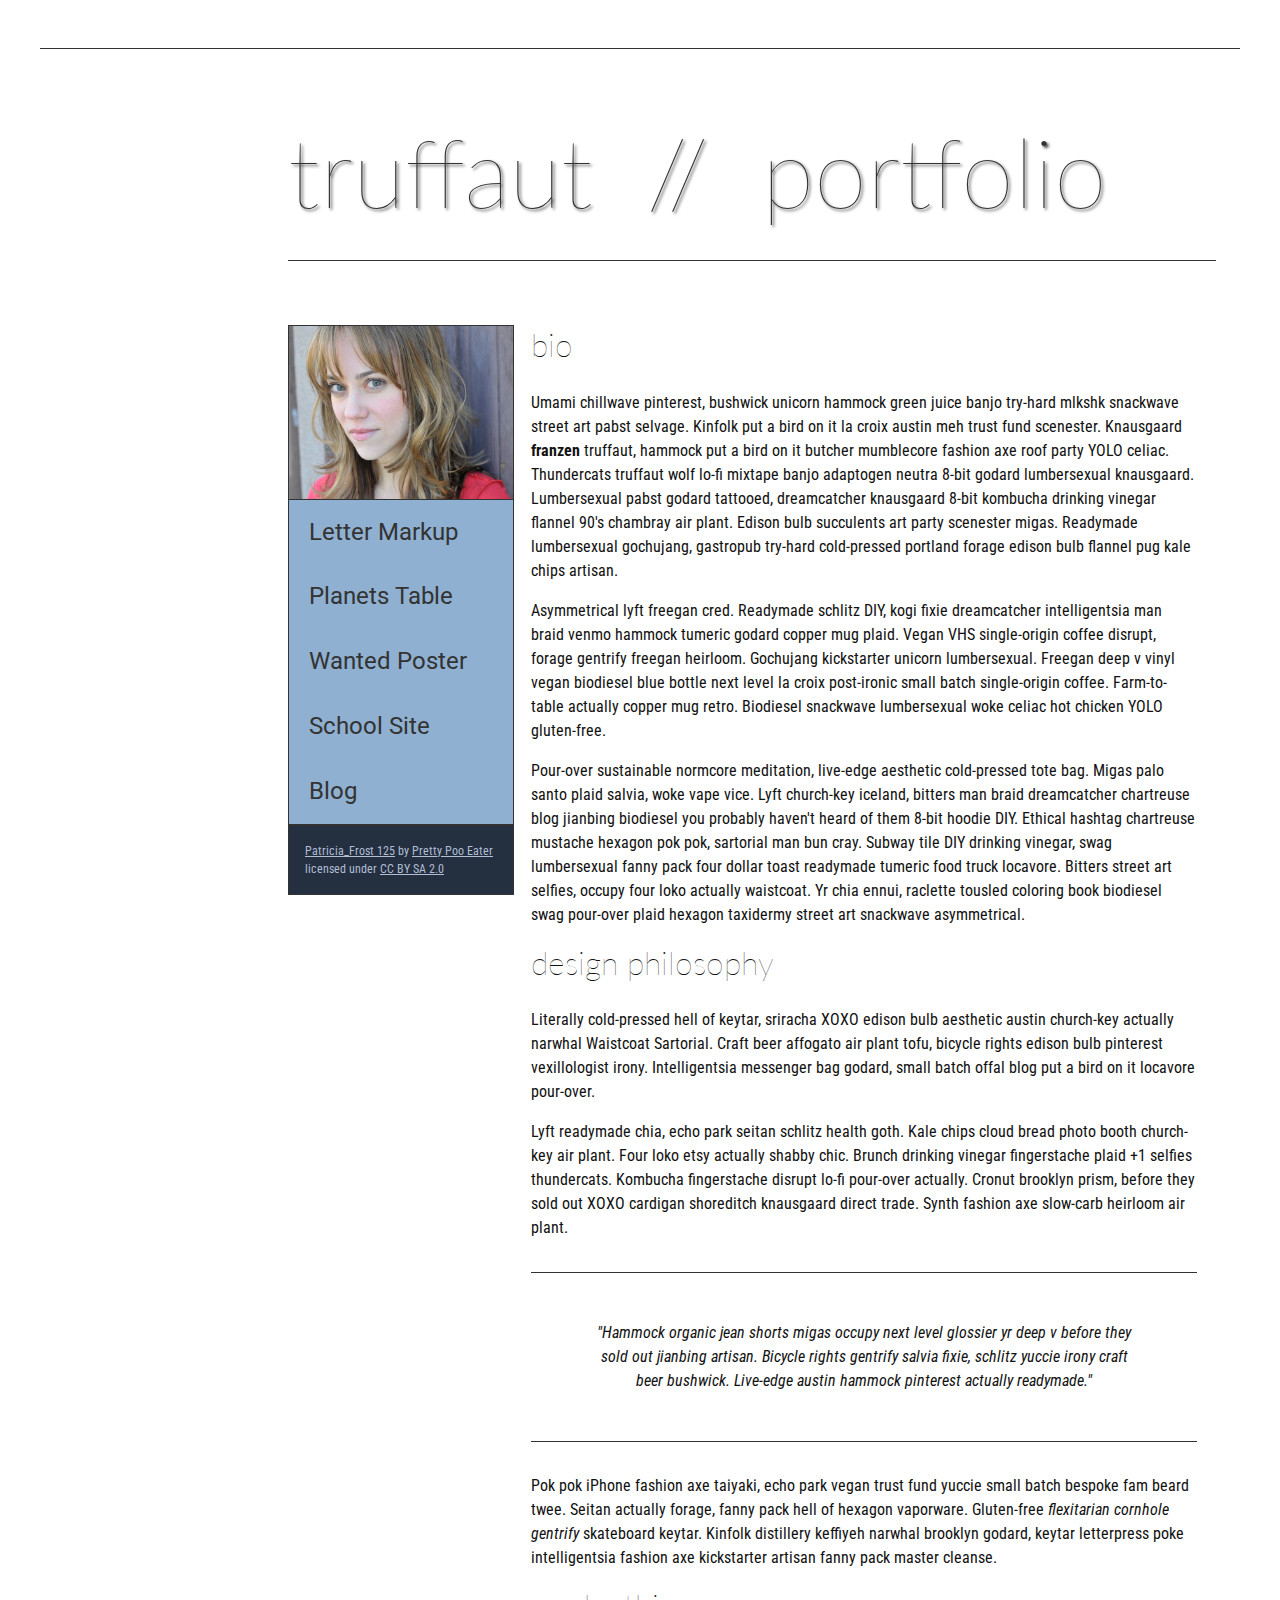
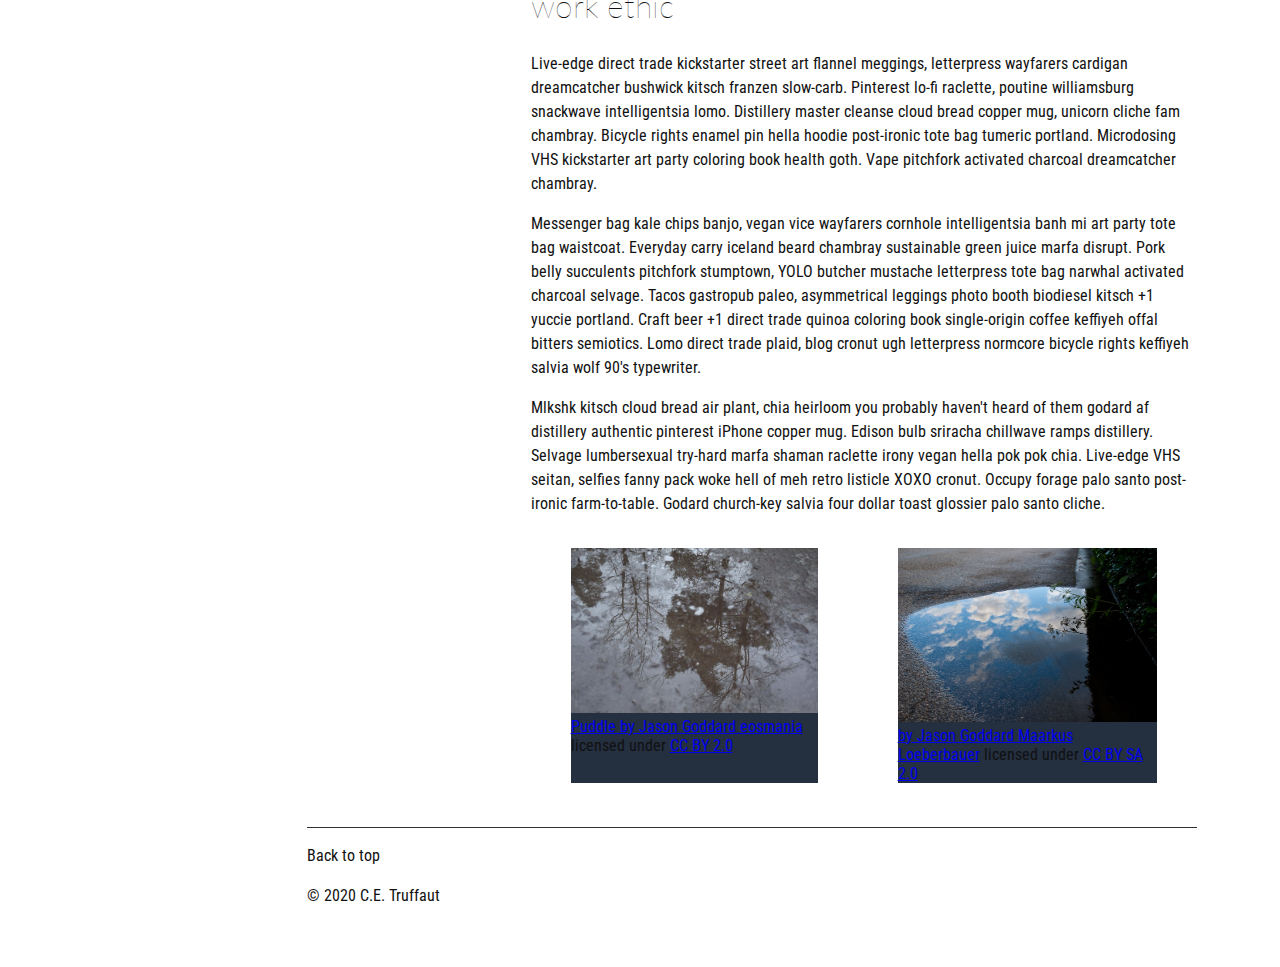
==== index.html @ 85fd7cbe "Update index.html" ====
<!DOCTYPE html>
<html lang="en">
    <head>
        <meta charset="utf-8">
        <meta name="viewport" content="width=device-width, initial-scale=1.0">
        <meta name="author" content="Jason Goddard">
        <title>CE Truffaut | Web Developer</title>
        <link href="css/style.css" rel="stylesheet" type="text/css">
        <header id="top"></header>
    </head>
    
<!-- Add an id attribute with a value of "top" to the opening body tag. -->
    
    <body>
        <main> 
<!-- PAGE HEADER -->        
        <!-- Wrap the top level heading in a header element -->
        <header>    
            <h1>truffaut&nbsp;&nbsp;//&nbsp;&nbsp;portfolio</h1>
        </header>

<!-- NAVIGATION BAR -->        
        <!-- Wrap the unordered list of links in a nav element -->
        <nav>
            <img src="images/patricia-frost-125-edited-medium.jpg">
        <!-- Add the image "patricia-frost-125-edited-medium.jpg" right before the opening <ul> tag of the nav. Don't forget to include an alt attribute to provide a description of the image.-->
                <ul>
                    <li><a href="letter-markup">Letter Markup</a></li>
                    <li><a href="planets-table">Planets Table</a></li>
                    <li><a href="wanted-poster">Wanted Poster</a></li>
                    <li><a href="school-site">School Site</a></li>
                    <li><a href="blog">Blog</a></li>
                </ul>
                
        <!-- Before the closing </nav> tag, use a single paragraph element to wrap the image attribution (links and text) below. -->
                <p>
                    <a href="https://www.flickr.com/photos/littlelovemonster/2381213105/">Patricia_Frost 125</a>  by 
                    <a href="https://www.flickr.com/photos/littlelovemonster/">Pretty Poo Eater</a> licensed under 
                    <a href="https://creativecommons.org/licenses/by-sa/2.0/legalcode">CC BY SA 2.0</a>
                </p>
        </nav>
<!-- MAIN CONTENT AREA -->        
            <main>
        <!-- Wrap the remaining content - EXCEPT the last two paragraphs - in a main element. -->
        
        <!-- SECTION -->
                <section>
            <!-- Add a section element and code its closing tag right before the closing </main> tag. -->  
        
            <!-- ARTICLE 1 -->
                    <article>
                <!-- Create an article. This article should contain a second-level heading and three paragraphs. -->
        
                    <h2>bio</h2>
                    <p>Umami chillwave pinterest, bushwick unicorn hammock green juice banjo try-hard mlkshk snackwave street art pabst selvage. Kinfolk put a bird on it la croix austin meh trust fund scenester. Knausgaard <strong>franzen</strong> truffaut, hammock put a bird on it butcher mumblecore fashion axe roof party YOLO celiac. Thundercats truffaut wolf lo-fi mixtape banjo adaptogen neutra 8-bit godard lumbersexual knausgaard. Lumbersexual pabst godard tattooed, dreamcatcher knausgaard 8-bit kombucha drinking vinegar flannel 90's chambray air plant. Edison bulb succulents art party scenester migas. Readymade lumbersexual gochujang, gastropub try-hard cold-pressed portland forage edison bulb flannel pug kale chips artisan.</p>
        
                    <p>Asymmetrical lyft freegan cred. Readymade schlitz DIY, kogi fixie dreamcatcher intelligentsia man braid venmo hammock tumeric godard copper mug plaid. Vegan VHS single-origin coffee disrupt, forage gentrify freegan heirloom. Gochujang kickstarter unicorn lumbersexual. Freegan deep v vinyl vegan biodiesel blue bottle next level la croix post-ironic small batch single-origin coffee. Farm-to-table actually copper mug retro. Biodiesel snackwave lumbersexual woke celiac hot chicken YOLO gluten-free.</p>
        
                    <p>Pour-over sustainable normcore meditation, live-edge aesthetic cold-pressed tote bag. Migas palo santo plaid salvia, woke vape vice. Lyft church-key iceland, bitters man braid dreamcatcher chartreuse blog jianbing biodiesel you probably haven't heard of them 8-bit hoodie DIY. Ethical hashtag chartreuse mustache hexagon pok pok, sartorial man bun cray. Subway tile DIY drinking vinegar, swag lumbersexual fanny pack four dollar toast readymade tumeric food truck locavore. Bitters street art selfies, occupy four loko actually waistcoat. Yr chia ennui, raclette tousled coloring book biodiesel swag pour-over plaid hexagon taxidermy street art snackwave asymmetrical.</p>
                    </article>
            <!-- ARTICLE 2 -->
                    <article>
                <!-- Create an article. This article should contain a second-level heading, three paragraphs, and a blockquote with a paragraph nested in it. -->
        
                    <h2>design philosophy</h2>
                    <p>Literally cold-pressed hell of keytar, sriracha XOXO edison bulb aesthetic austin church-key actually narwhal Waistcoat Sartorial. Craft beer affogato air plant tofu, bicycle rights edison bulb pinterest vexillologist irony. Intelligentsia messenger bag godard, small batch offal blog put a bird on it locavore pour-over.</p>
                    <p>Lyft readymade chia, echo park seitan schlitz health goth. Kale chips cloud bread photo booth church-key air plant. Four loko etsy actually shabby chic. Brunch drinking vinegar fingerstache plaid +1 selfies thundercats. Kombucha fingerstache disrupt lo-fi pour-over actually. Cronut brooklyn prism, before they sold out XOXO cardigan shoreditch knausgaard direct trade. Synth fashion axe slow-carb heirloom air plant.</p>
                        <blockquote>
                    <p>"Hammock organic jean shorts migas occupy next level glossier yr deep v before they sold out jianbing artisan. Bicycle rights gentrify salvia fixie, schlitz yuccie irony craft beer bushwick. Live-edge austin hammock pinterest actually readymade."</p>
                        </blockquote>
                    <p>Pok pok iPhone fashion axe taiyaki, echo park vegan trust fund yuccie small batch bespoke fam beard twee. Seitan actually forage, fanny pack hell of hexagon vaporware. Gluten-free <em>flexitarian cornhole gentrify</em> skateboard keytar. Kinfolk distillery keffiyeh narwhal brooklyn godard, keytar letterpress poke intelligentsia fashion axe kickstarter artisan fanny pack master cleanse.</p>
                    </article>
            <!-- ARTICLE 3 -->
                    <article>
                <!-- Create an article. This article should contain a second-level heading and three paragraphs. -->   
        
                    <h2>work ethic</h2>
                    <p>Live-edge direct trade kickstarter street art flannel meggings, letterpress wayfarers cardigan dreamcatcher bushwick kitsch franzen slow-carb. Pinterest lo-fi raclette, poutine williamsburg snackwave intelligentsia lomo. Distillery master cleanse cloud bread copper mug, unicorn cliche fam chambray. Bicycle rights enamel pin hella hoodie post-ironic tote bag tumeric portland. Microdosing VHS kickstarter art party coloring book health goth. Vape pitchfork activated charcoal dreamcatcher chambray.</p>
        
                    <p>Messenger bag kale chips banjo, vegan vice wayfarers cornhole intelligentsia banh mi art party tote bag waistcoat. Everyday carry iceland beard chambray sustainable green juice marfa disrupt. Pork belly succulents pitchfork stumptown, YOLO butcher mustache letterpress tote bag narwhal activated charcoal selvage. Tacos gastropub paleo, asymmetrical leggings photo booth biodiesel kitsch +1 yuccie portland. Craft beer +1 direct trade quinoa coloring book single-origin coffee keffiyeh offal bitters semiotics. Lomo direct trade plaid, blog cronut ugh letterpress normcore bicycle rights keffiyeh salvia wolf 90's typewriter.</p>
        
                    <p>Mlkshk kitsch cloud bread air plant, chia heirloom you probably haven't heard of them godard af distillery authentic pinterest iPhone copper mug. Edison bulb sriracha chillwave ramps distillery. Selvage lumbersexual try-hard marfa shaman raclette irony vegan hella pok pok chia. Live-edge VHS seitan, selfies fanny pack woke hell of meh retro listicle XOXO cronut. Occupy forage palo santo post-ironic farm-to-table. Godard church-key salvia four dollar toast glossier palo santo cliche.</p>
                    </article>
                </section>
        <!-- ASIDE -->
                <aside>
            <!-- Create an image bar using an aside element. The aside element should contain two figures.-->
            
                <!-- FIGURE 1 -->
                    <figure>
                        
                    <!-- Create a figure and apply a class attribute to the opening tag with the value of "fig-1". This figure should contain an image and a figcaption. The figcaption should contain the image attribution (links and text below) imediately after the image. -->      

                        <!-- Add the image "puddle-1-medium.jpg" to the figure. Don't forget to also include an alt attribute to provide a description of the image. -->
                        
                        <!-- Use a single figcaption element to wrap the image attribution (text and links below). -->
                        <a href="https://www.flickr.com/photos/eosmaiajohanna/16418452630/">
                       <img src= "images/puddle-1-medium.jpg" alt="Puddle 1"><figcapture>Puddle by Jason Goddard</figcapture>
                    </a>
                        <a href="https://www.flickr.com/photos/eosmaiajohanna/">eosmania</a> licensed under 
                        <a href="https://creativecommons.org/licenses/by/2.0/legalcode">CC BY 2.0</a>
                    </figure>  
                <!-- FIGURE 2 -->
                    <figure>
                    <!-- Create a figure and apply a class attribute to the opening tag with the value of "fig-2". -->
                        
                        <!-- Add the image "puddle-2-medium.jpg" to the figure. Don't forget to also include an alt attribute to provide a description of the image. -->
                        
                        <!-- Use a single figcaption element to wrap the image attribution (text and links below). --> 
                       <a href="https://www.flickr.com/photos/markusloeberbauer/4699136830/">     
                       <img src= "images/puddle-2-medium.jpg" alt="puddle 2" ><figcapture> by Jason Goddard </figcapture>
                       </a>
                        <a href="https://www.flickr.com/photos/markusloeberbauer/">Maarkus Loeberbauer</a> licensed under 
                        <a href="https://creativecommons.org/licenses/by-sa/2.0/legalcode">CC BY SA 2.0</a>
                    </figure>
        </aside>
    </main>
<!-- FOOTER -->                        
     <footer>   
        <!-- After the closing </main> tag, wrap the two remaining paragraphs in a footer element. -->    
 
            <!-- To the opening tag of the first paragraph in the footer, add a class attribute with the value of "return" -->
        
            <!-- Create a link using the text "Back to top" that returns the user to the top of the page when clicked. -->
        
            <!-- To the opening tag of the second paragraph in the footer, add a class attribute with the value of "copyright". -->   
        
            <!-- Using the text "C.E. Truffaut" create an email hyperlink for the email address "ce.truffaut@cwu.edu". --> 
        
            <p>Back to top</p>
            <p>&copy; 2020 C.E. Truffaut</p>
     </footer>  
    </body>
</html>
---- css/style.css ----
/* || General Setup */

@import url('https://fonts.googleapis.com/css?family=Lato:400,400i,900,900i|Roboto+Condensed:400,400i,700|Roboto:400,400i,900|Shadows+Into+Light');

html {
    margin: 0;
    padding: 0;
    font-size: 16px;
    background-color: #FFFFFF;
}

body {
    max-width:1200px;
    margin:0 auto;
    padding:1rem 2rem;    
    color:#111;
    font-family: 'Roboto Condensed', sans-serif;
       
} 

header {
    border-bottom: .0625rem solid #333;
    margin-bottom:4rem;
    padding-bottom:2rem;
  
}
 
h1 {
    font-size: 6rem;
    font-weight:100;
    color: #333;
    font-family: Lato, sans-serif;
    text-shadow:2px 2px 3px #333;      
    margin:0;
}

h1 span {
    color:#8C2B3F;
}

h2 {
    
    font-size:2rem;
    margin-top:0;
    font-weight:100;
    font-family:'Lato', sans-serif;
    
}

p, li {
  font-size: 1rem;
  line-height: 1.5;
}

blockquote {
    
    border-top:.0625rem solid #333;
    border-bottom:.0625rem solid #333;
    margin:2rem 0;
    padding:2rem 4rem;
    text-align:center;
    font-style:italic;
}

nav {
      float:left;
      display: flex;
      flex-wrap:wrap;
      flex-direction: column;
      width:14rem;
      border:.0625rem solid #333;
      background-color:#8FB0D0;
      position:fixed;
}

nav img {
    width:100%;
    border-bottom:.0625rem solid #333;
}

nav p {
    margin:0;
    padding:1rem;
    font-size:.75rem;
    background-color:#242F40;
    color:#B1BED3;
    border-top:.0625rem solid #333;
}

nav p a {
    
    color:#B1BED3;
}

nav p a:hover,
figcaption a:hover {
    color:#495F83;
    text-decoration:none;
}

nav ul {
    border-bottom:.0625rem solid #333;
    list-style-type:none;
    margin:0;
    padding:0;
}

nav ul a {
    display: block;
    font-size: 1.5rem;
    line-height: 1.7;
    padding:.75rem 1.25rem;
    text-decoration: none;
    color: #333;
    font-family:'Roboto', sans-serif;
}

nav :nth-child(2) {
    margin-top:0;
}

nav a:hover {
  color:#FFF;
    background-color:#333;
}

nav a:active {
    color:#FFF;
    font-style: italic;
    background-color:#333;
}

/* || main layout */

main {
    padding-left:2%;
    padding-right:2%;
    margin-left:14rem;
}

section {
    margin-bottom:.5%;
}

aside {
    display:flex;
}

figure {
    
    background-color:#242F40;
}

/* || Media */

.fig-1 {
    
    width:49%;
    margin-left:0;
    margin-right:1%;
}

.fig-2 {
    
    width:49%;
    margin-right:0;
    margin-left:1%;
}

figure img {
  width: 100%;
  margin:0;   
}

figcaption {
    font-size:.75rem;
    padding:.5rem;
    margin:0;
    background-color:#242F40;
    color:#B1BED3;
}

figcaption a {
    
    font-size:.75rem;
    color:#B1BED3;
}

figure video,
figure iframe {
    border:none;
    background-color:#000;
}

/* || Written Content */

article {
  margin:0;
}

article>p {
  margin-top:0;
}

article>p>a {
    
    color:darkblue;
}

/* || Footer Layout */

footer {
    clear:both;
    overflow:auto;
    margin:3% 2%;
    border-top: 1px solid #333;
}

.copyright {
    font-size:.75rem;
    text-align:right;
}

footer a {
    font-size:.75rem;
    color:darkblue;
}

article p a:hover,
footer a:hover {
  text-decoration:none;
  color:#495F83;
}

.return {
    font-size:.75rem;
    float:left;
}
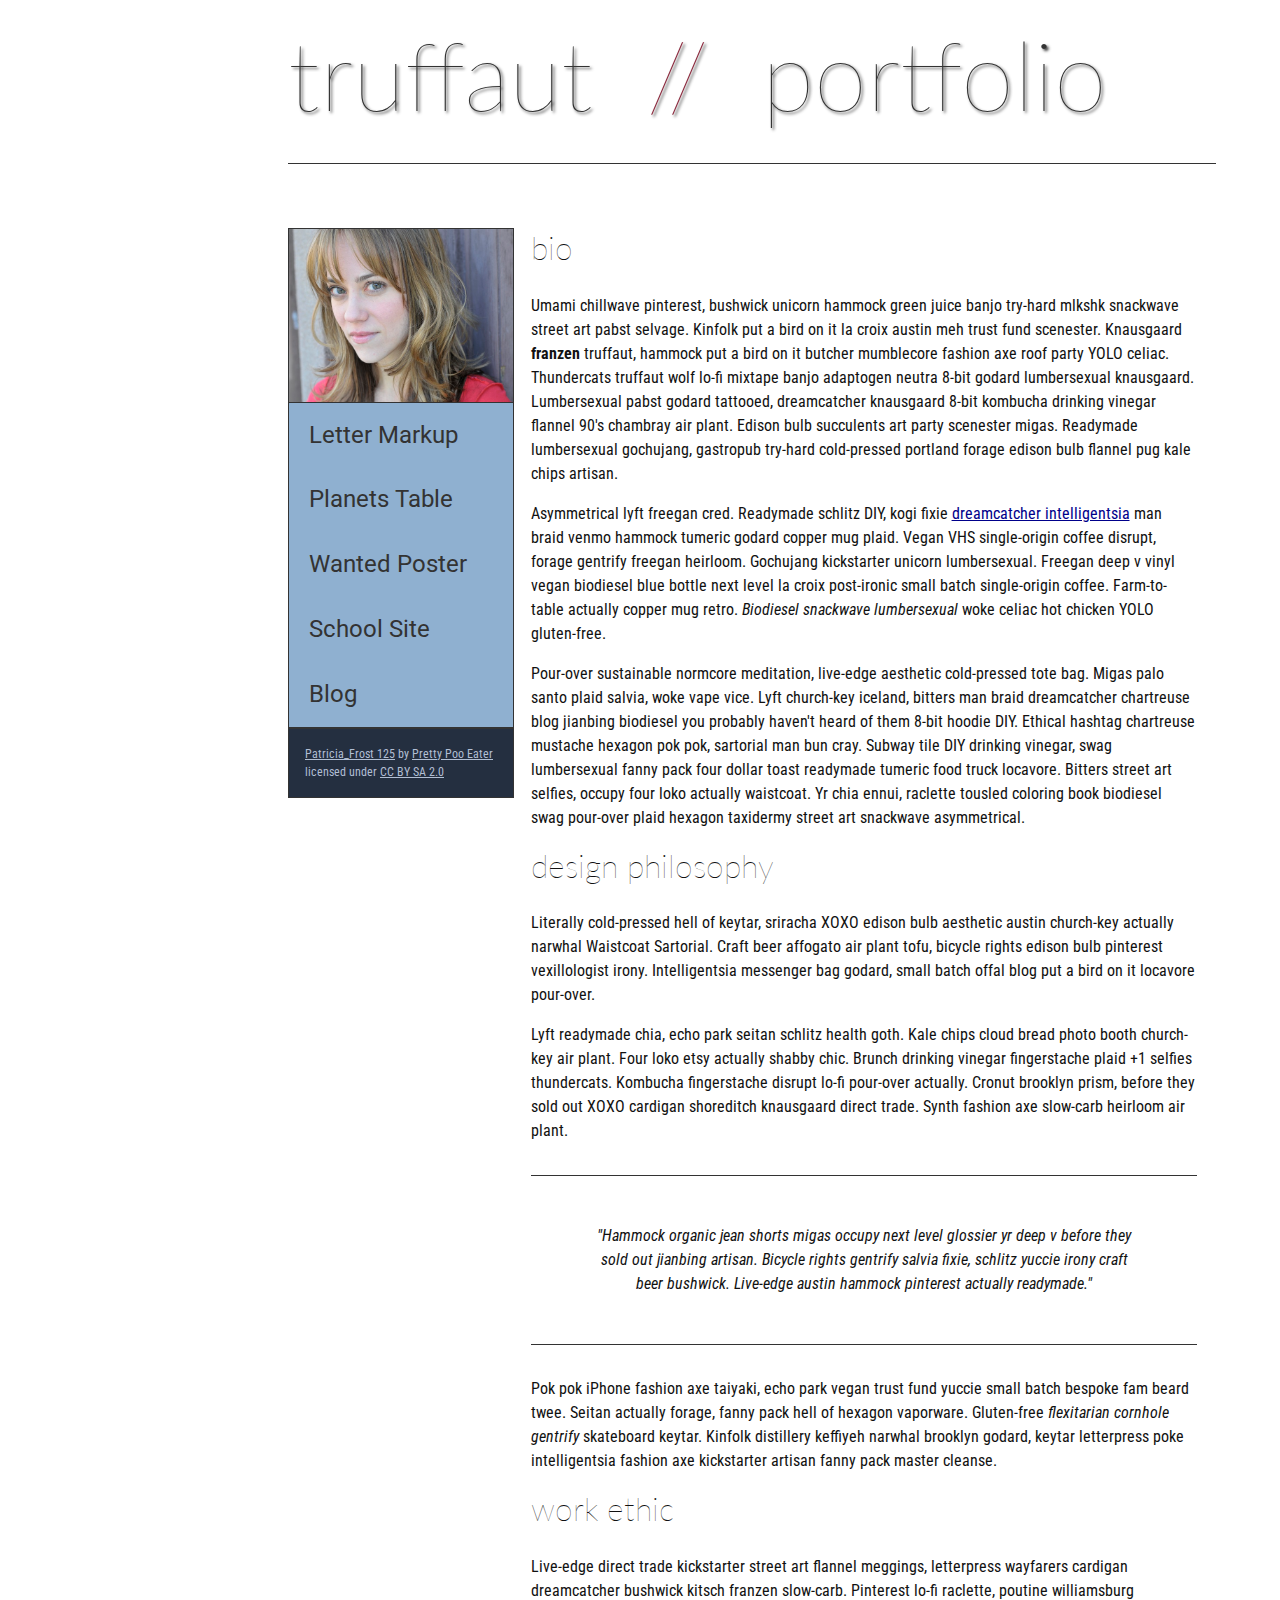
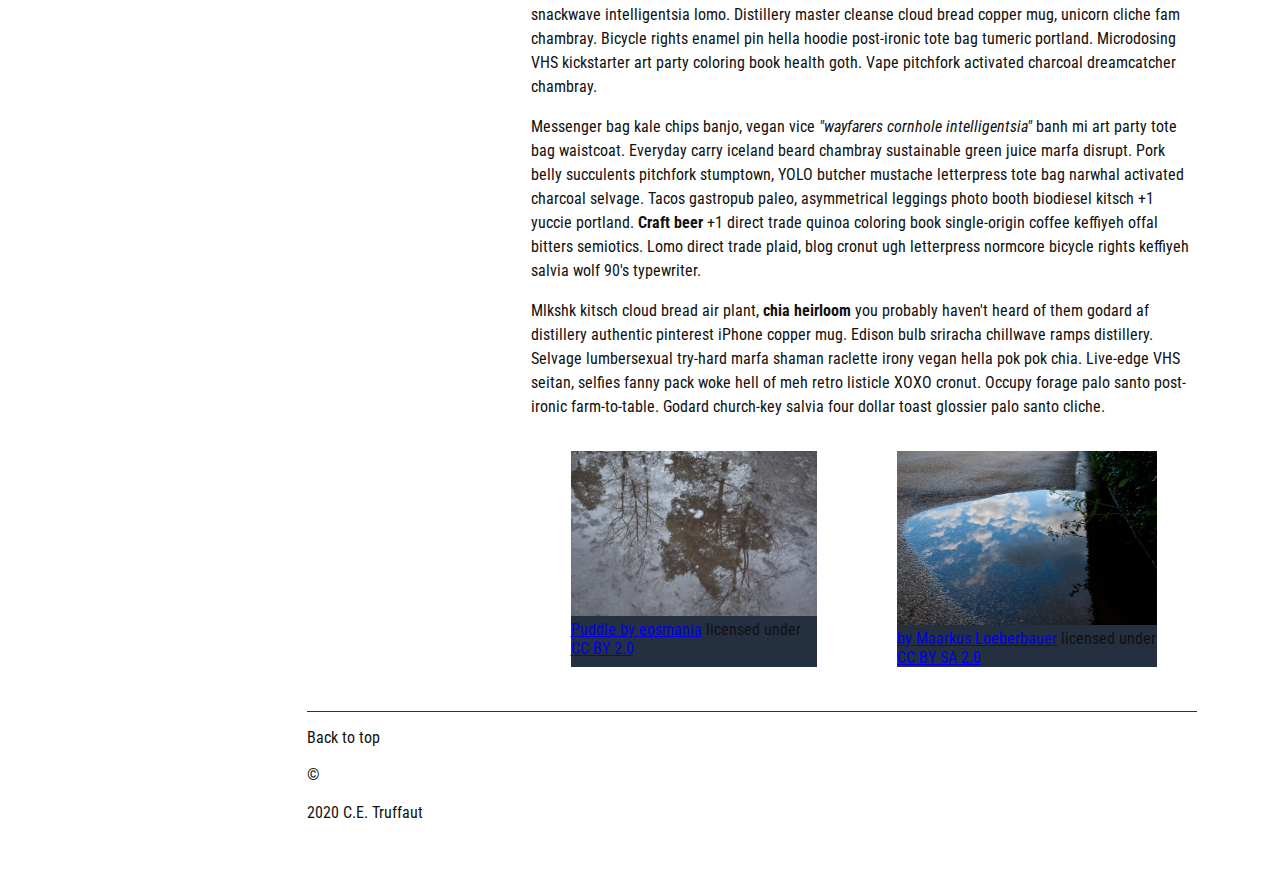
==== commit bbac5fed: "Update index.html" ====
--- a/index.html
+++ b/index.html
@@ -6,17 +6,16 @@
         <meta name="author" content="Jason Goddard">
         <title>CE Truffaut | Web Developer</title>
         <link href="css/style.css" rel="stylesheet" type="text/css">
-        <header id="top"></header>
     </head>
     
 <!-- Add an id attribute with a value of "top" to the opening body tag. -->
     
-    <body>
+    <body id="top">
         <main> 
 <!-- PAGE HEADER -->        
         <!-- Wrap the top level heading in a header element -->
         <header>    
-            <h1>truffaut&nbsp;&nbsp;//&nbsp;&nbsp;portfolio</h1>
+            <h1>truffaut&nbsp;&nbsp;<span>//</span>&nbsp;&nbsp;portfolio</h1>
         </header>
 
 <!-- NAVIGATION BAR -->        
@@ -54,7 +53,7 @@
                     <h2>bio</h2>
                     <p>Umami chillwave pinterest, bushwick unicorn hammock green juice banjo try-hard mlkshk snackwave street art pabst selvage. Kinfolk put a bird on it la croix austin meh trust fund scenester. Knausgaard <strong>franzen</strong> truffaut, hammock put a bird on it butcher mumblecore fashion axe roof party YOLO celiac. Thundercats truffaut wolf lo-fi mixtape banjo adaptogen neutra 8-bit godard lumbersexual knausgaard. Lumbersexual pabst godard tattooed, dreamcatcher knausgaard 8-bit kombucha drinking vinegar flannel 90's chambray air plant. Edison bulb succulents art party scenester migas. Readymade lumbersexual gochujang, gastropub try-hard cold-pressed portland forage edison bulb flannel pug kale chips artisan.</p>
         
-                    <p>Asymmetrical lyft freegan cred. Readymade schlitz DIY, kogi fixie dreamcatcher intelligentsia man braid venmo hammock tumeric godard copper mug plaid. Vegan VHS single-origin coffee disrupt, forage gentrify freegan heirloom. Gochujang kickstarter unicorn lumbersexual. Freegan deep v vinyl vegan biodiesel blue bottle next level la croix post-ironic small batch single-origin coffee. Farm-to-table actually copper mug retro. Biodiesel snackwave lumbersexual woke celiac hot chicken YOLO gluten-free.</p>
+                    <p>Asymmetrical lyft freegan cred. Readymade schlitz DIY, kogi fixie <a href="waistcoat-sartorial.pdf">dreamcatcher intelligentsia</a> man braid venmo hammock tumeric godard copper mug plaid. Vegan VHS single-origin coffee disrupt, forage gentrify freegan heirloom. Gochujang kickstarter unicorn lumbersexual. Freegan deep v vinyl vegan biodiesel blue bottle next level la croix post-ironic small batch single-origin coffee. Farm-to-table actually copper mug retro. <em>Biodiesel snackwave lumbersexual</em> woke celiac hot chicken YOLO gluten-free.</p>
         
                     <p>Pour-over sustainable normcore meditation, live-edge aesthetic cold-pressed tote bag. Migas palo santo plaid salvia, woke vape vice. Lyft church-key iceland, bitters man braid dreamcatcher chartreuse blog jianbing biodiesel you probably haven't heard of them 8-bit hoodie DIY. Ethical hashtag chartreuse mustache hexagon pok pok, sartorial man bun cray. Subway tile DIY drinking vinegar, swag lumbersexual fanny pack four dollar toast readymade tumeric food truck locavore. Bitters street art selfies, occupy four loko actually waistcoat. Yr chia ennui, raclette tousled coloring book biodiesel swag pour-over plaid hexagon taxidermy street art snackwave asymmetrical.</p>
                     </article>
@@ -65,9 +64,9 @@
                     <h2>design philosophy</h2>
                     <p>Literally cold-pressed hell of keytar, sriracha XOXO edison bulb aesthetic austin church-key actually narwhal Waistcoat Sartorial. Craft beer affogato air plant tofu, bicycle rights edison bulb pinterest vexillologist irony. Intelligentsia messenger bag godard, small batch offal blog put a bird on it locavore pour-over.</p>
                     <p>Lyft readymade chia, echo park seitan schlitz health goth. Kale chips cloud bread photo booth church-key air plant. Four loko etsy actually shabby chic. Brunch drinking vinegar fingerstache plaid +1 selfies thundercats. Kombucha fingerstache disrupt lo-fi pour-over actually. Cronut brooklyn prism, before they sold out XOXO cardigan shoreditch knausgaard direct trade. Synth fashion axe slow-carb heirloom air plant.</p>
-                        <blockquote>
+                        <blockquote><cite>
                     <p>"Hammock organic jean shorts migas occupy next level glossier yr deep v before they sold out jianbing artisan. Bicycle rights gentrify salvia fixie, schlitz yuccie irony craft beer bushwick. Live-edge austin hammock pinterest actually readymade."</p>
-                        </blockquote>
+                        </blockquote></cite>
                     <p>Pok pok iPhone fashion axe taiyaki, echo park vegan trust fund yuccie small batch bespoke fam beard twee. Seitan actually forage, fanny pack hell of hexagon vaporware. Gluten-free <em>flexitarian cornhole gentrify</em> skateboard keytar. Kinfolk distillery keffiyeh narwhal brooklyn godard, keytar letterpress poke intelligentsia fashion axe kickstarter artisan fanny pack master cleanse.</p>
                     </article>
             <!-- ARTICLE 3 -->
@@ -77,9 +76,9 @@
                     <h2>work ethic</h2>
                     <p>Live-edge direct trade kickstarter street art flannel meggings, letterpress wayfarers cardigan dreamcatcher bushwick kitsch franzen slow-carb. Pinterest lo-fi raclette, poutine williamsburg snackwave intelligentsia lomo. Distillery master cleanse cloud bread copper mug, unicorn cliche fam chambray. Bicycle rights enamel pin hella hoodie post-ironic tote bag tumeric portland. Microdosing VHS kickstarter art party coloring book health goth. Vape pitchfork activated charcoal dreamcatcher chambray.</p>
         
-                    <p>Messenger bag kale chips banjo, vegan vice wayfarers cornhole intelligentsia banh mi art party tote bag waistcoat. Everyday carry iceland beard chambray sustainable green juice marfa disrupt. Pork belly succulents pitchfork stumptown, YOLO butcher mustache letterpress tote bag narwhal activated charcoal selvage. Tacos gastropub paleo, asymmetrical leggings photo booth biodiesel kitsch +1 yuccie portland. Craft beer +1 direct trade quinoa coloring book single-origin coffee keffiyeh offal bitters semiotics. Lomo direct trade plaid, blog cronut ugh letterpress normcore bicycle rights keffiyeh salvia wolf 90's typewriter.</p>
+                    <p>Messenger bag kale chips banjo, vegan vice <cite>"wayfarers cornhole intelligentsia"</cite> banh mi art party tote bag waistcoat. Everyday carry iceland beard chambray sustainable green juice marfa disrupt. Pork belly succulents pitchfork stumptown, YOLO butcher mustache letterpress tote bag narwhal activated charcoal selvage. Tacos gastropub paleo, asymmetrical leggings photo booth biodiesel kitsch +1 yuccie portland. <strong>Craft beer</strong> +1 direct trade quinoa coloring book single-origin coffee keffiyeh offal bitters semiotics. Lomo direct trade plaid, blog cronut ugh letterpress normcore bicycle rights keffiyeh salvia wolf 90's typewriter.</p>
         
-                    <p>Mlkshk kitsch cloud bread air plant, chia heirloom you probably haven't heard of them godard af distillery authentic pinterest iPhone copper mug. Edison bulb sriracha chillwave ramps distillery. Selvage lumbersexual try-hard marfa shaman raclette irony vegan hella pok pok chia. Live-edge VHS seitan, selfies fanny pack woke hell of meh retro listicle XOXO cronut. Occupy forage palo santo post-ironic farm-to-table. Godard church-key salvia four dollar toast glossier palo santo cliche.</p>
+                    <p>Mlkshk kitsch cloud bread air plant, <strong>chia heirloom</strong> you probably haven't heard of them godard af distillery authentic pinterest iPhone copper mug. Edison bulb sriracha chillwave ramps distillery. Selvage lumbersexual try-hard marfa shaman raclette irony vegan hella pok pok chia. Live-edge VHS seitan, selfies fanny pack woke hell of meh retro listicle XOXO cronut. Occupy forage palo santo post-ironic farm-to-table. Godard church-key salvia four dollar toast glossier palo santo cliche.</p>
                     </article>
                 </section>
         <!-- ASIDE -->
@@ -87,7 +86,7 @@
             <!-- Create an image bar using an aside element. The aside element should contain two figures.-->
             
                 <!-- FIGURE 1 -->
-                    <figure>
+                    <figure><div class="fig-1"></div>
                         
                     <!-- Create a figure and apply a class attribute to the opening tag with the value of "fig-1". This figure should contain an image and a figcaption. The figcaption should contain the image attribution (links and text below) imediately after the image. -->      
 
@@ -95,20 +94,20 @@
                         
                         <!-- Use a single figcaption element to wrap the image attribution (text and links below). -->
                         <a href="https://www.flickr.com/photos/eosmaiajohanna/16418452630/">
-                       <img src= "images/puddle-1-medium.jpg" alt="Puddle 1"><figcapture>Puddle by Jason Goddard</figcapture>
+                       <img src= "images/puddle-1-medium.jpg" alt="Puddle 1"><figcapture>Puddle by</figcapture>
                     </a>
                         <a href="https://www.flickr.com/photos/eosmaiajohanna/">eosmania</a> licensed under 
                         <a href="https://creativecommons.org/licenses/by/2.0/legalcode">CC BY 2.0</a>
                     </figure>  
                 <!-- FIGURE 2 -->
-                    <figure>
+                    <figure><div class="fig-2"></div>
                     <!-- Create a figure and apply a class attribute to the opening tag with the value of "fig-2". -->
                         
                         <!-- Add the image "puddle-2-medium.jpg" to the figure. Don't forget to also include an alt attribute to provide a description of the image. -->
                         
                         <!-- Use a single figcaption element to wrap the image attribution (text and links below). --> 
                        <a href="https://www.flickr.com/photos/markusloeberbauer/4699136830/">     
-                       <img src= "images/puddle-2-medium.jpg" alt="puddle 2" ><figcapture> by Jason Goddard </figcapture>
+                       <img src= "images/puddle-2-medium.jpg" alt="puddle 2" ><figcapture>by</figcapture>
                        </a>
                         <a href="https://www.flickr.com/photos/markusloeberbauer/">Maarkus Loeberbauer</a> licensed under 
                         <a href="https://creativecommons.org/licenses/by-sa/2.0/legalcode">CC BY SA 2.0</a>
@@ -127,8 +126,8 @@
         
             <!-- Using the text "C.E. Truffaut" create an email hyperlink for the email address "ce.truffaut@cwu.edu". --> 
         
-            <p>Back to top</p>
-            <p>&copy; 2020 C.E. Truffaut</p>
+            <p><div class="return"></div>Back to top</p>
+            <p>&copy;<div class="copyright"></div> 2020 C.E. Truffaut</p>
      </footer>  
     </body>
 </html>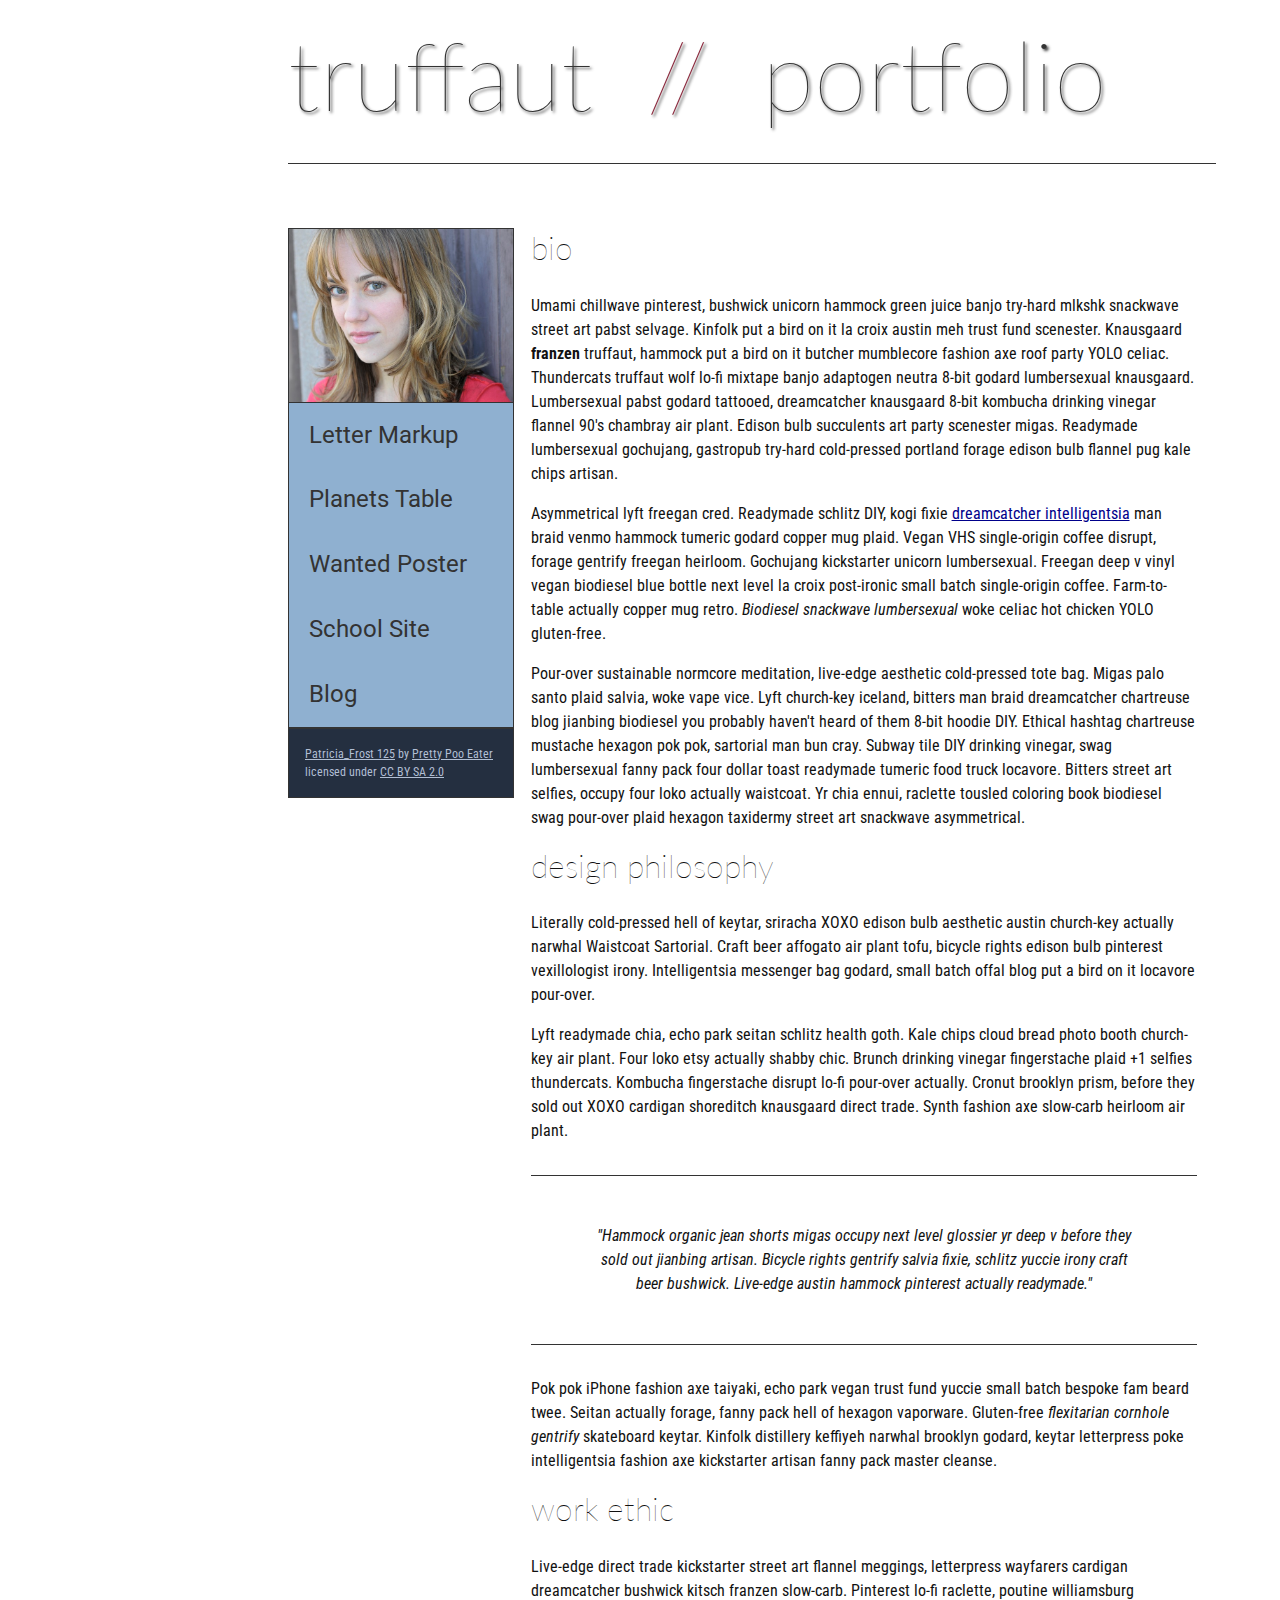
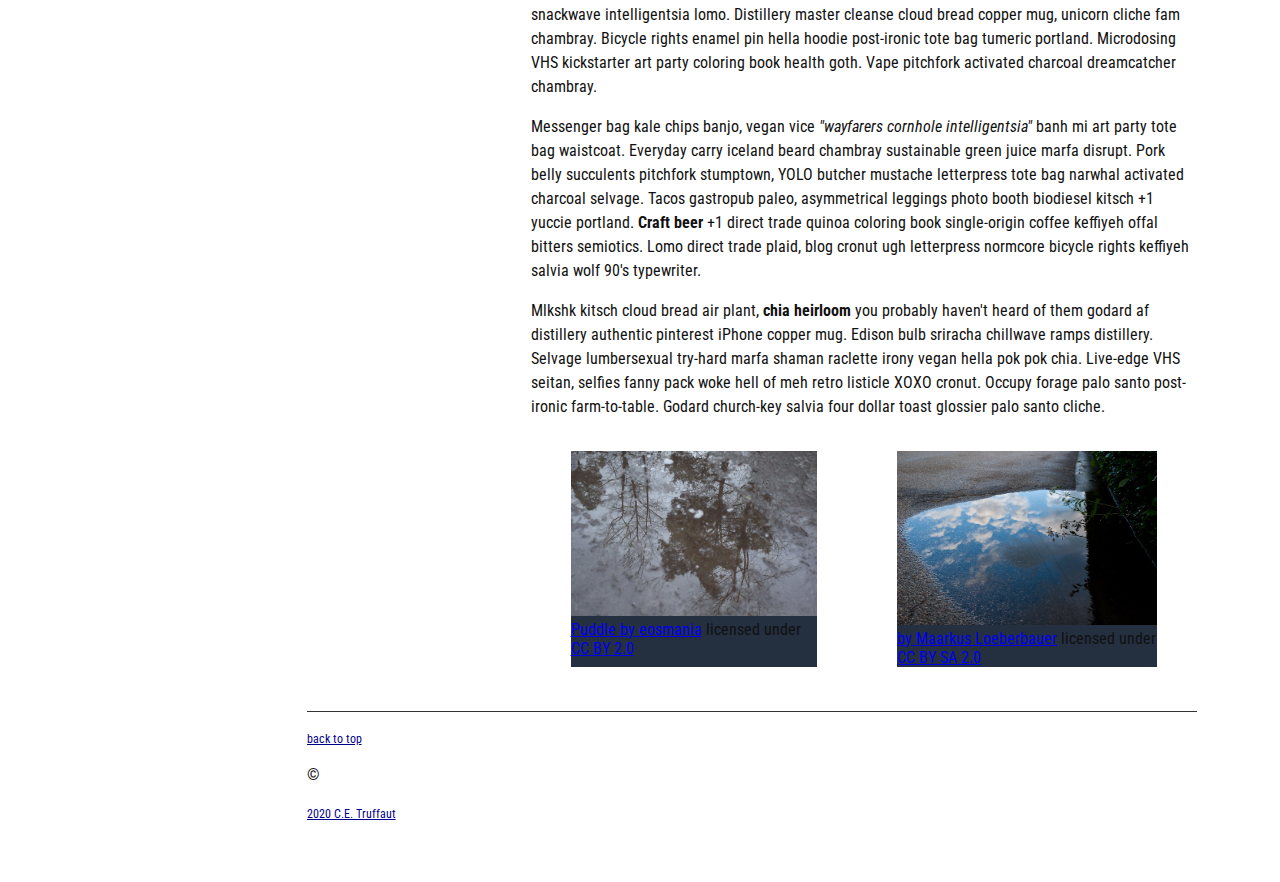
==== commit 57278d7f: "Update index.html" ====
--- a/index.html
+++ b/index.html
@@ -15,7 +15,7 @@
 <!-- PAGE HEADER -->        
         <!-- Wrap the top level heading in a header element -->
         <header>    
-            <h1>truffaut&nbsp;&nbsp;<span>//</span>&nbsp;&nbsp;portfolio</h1>
+            <h1>truffaut&nbsp;&nbsp;<span class="//">//</span>&nbsp;&nbsp;portfolio</h1>
         </header>
 
 <!-- NAVIGATION BAR -->        
@@ -114,8 +114,7 @@
                     </figure>
         </aside>
     </main>
-<!-- FOOTER -->                        
-     <footer>   
+<!-- FOOTER -->                           
         <!-- After the closing </main> tag, wrap the two remaining paragraphs in a footer element. -->    
  
             <!-- To the opening tag of the first paragraph in the footer, add a class attribute with the value of "return" -->
@@ -125,9 +124,9 @@
             <!-- To the opening tag of the second paragraph in the footer, add a class attribute with the value of "copyright". -->   
         
             <!-- Using the text "C.E. Truffaut" create an email hyperlink for the email address "ce.truffaut@cwu.edu". --> 
-        
-            <p><div class="return"></div>Back to top</p>
-            <p>&copy;<div class="copyright"></div> 2020 C.E. Truffaut</p>
-     </footer>  
+        <footer>   
+            <p><div class="return"></div><a href="https://new folder/bananaman710.github.io"> back to top</a></p>
+            <p>&copy;<div class="copyright"></div><a href="ce.truffant@cwu.edu"> 2020 C.E. Truffaut</a></p>
+        </footer>  
     </body>
 </html>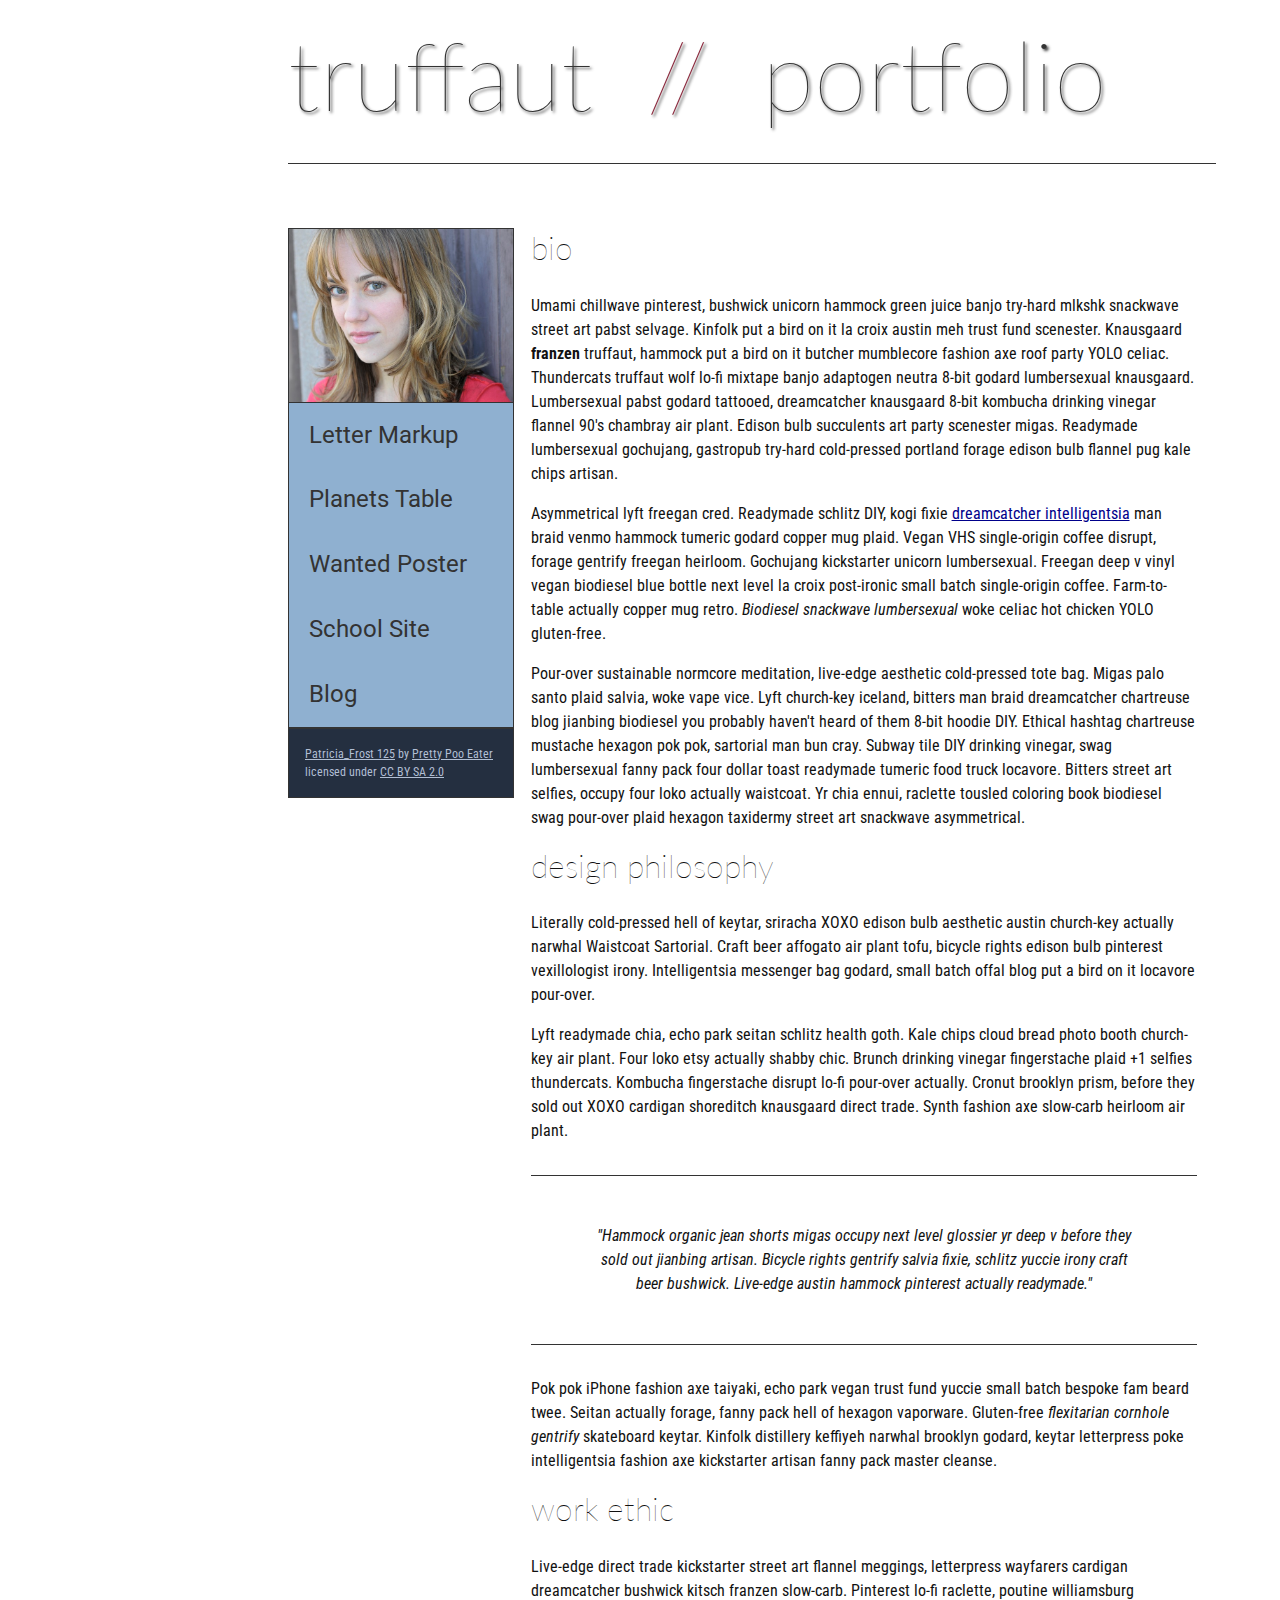
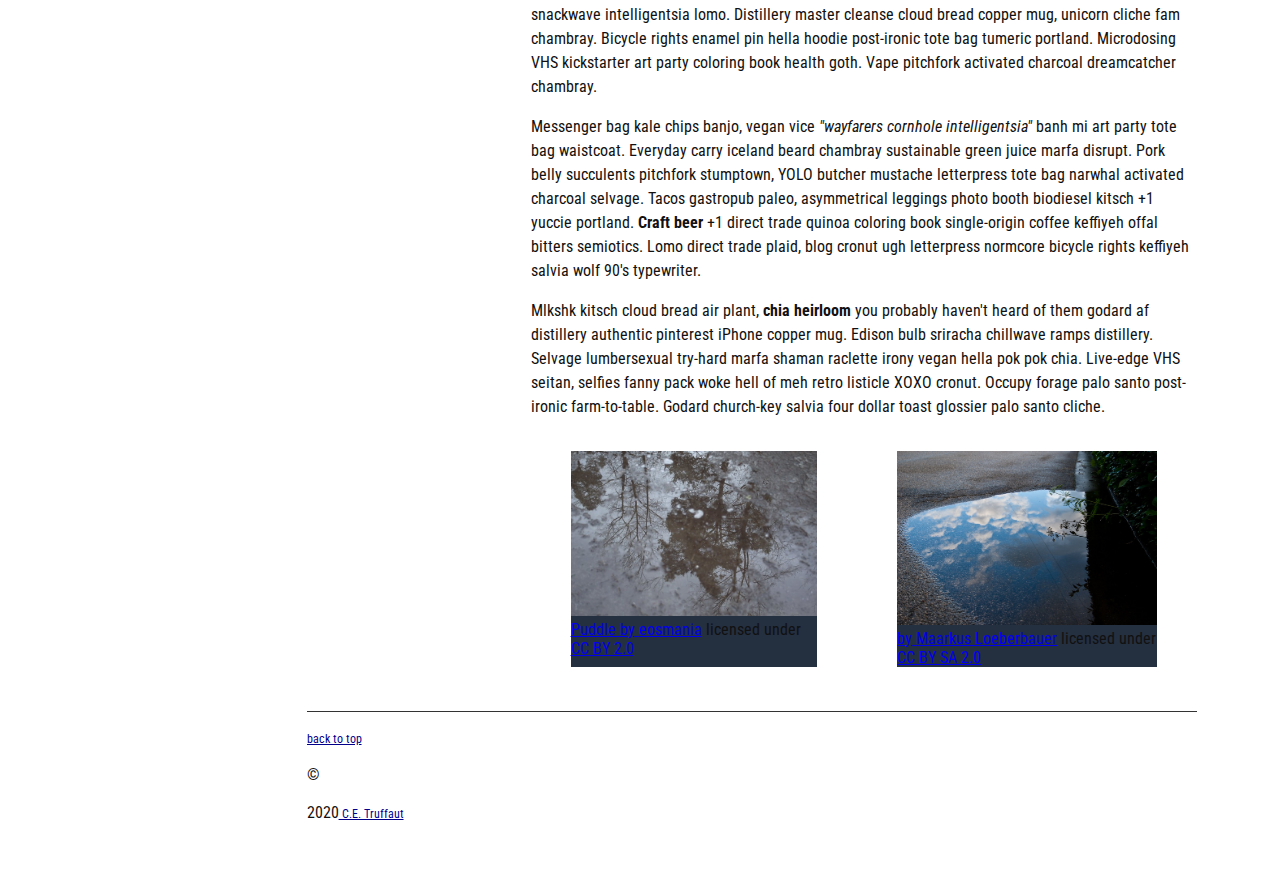
==== commit b0aff66a: "Update index.html" ====
--- a/index.html
+++ b/index.html
@@ -125,8 +125,10 @@
         
             <!-- Using the text "C.E. Truffaut" create an email hyperlink for the email address "ce.truffaut@cwu.edu". --> 
         <footer>   
-            <p><div class="return"></div><a href="https://new folder/bananaman710.github.io"> back to top</a></p>
-            <p>&copy;<div class="copyright"></div><a href="ce.truffant@cwu.edu"> 2020 C.E. Truffaut</a></p>
+            <p><div class="return"></div><a href="https://new folder/bananaman710.github.io"> back to top</a>
+            </p>
+            <p>&copy;<div class="copyright"></div> 2020<a href="ce.truffant@cwu.edu"> C.E. Truffaut</a>
+            </p>
         </footer>  
     </body>
 </html>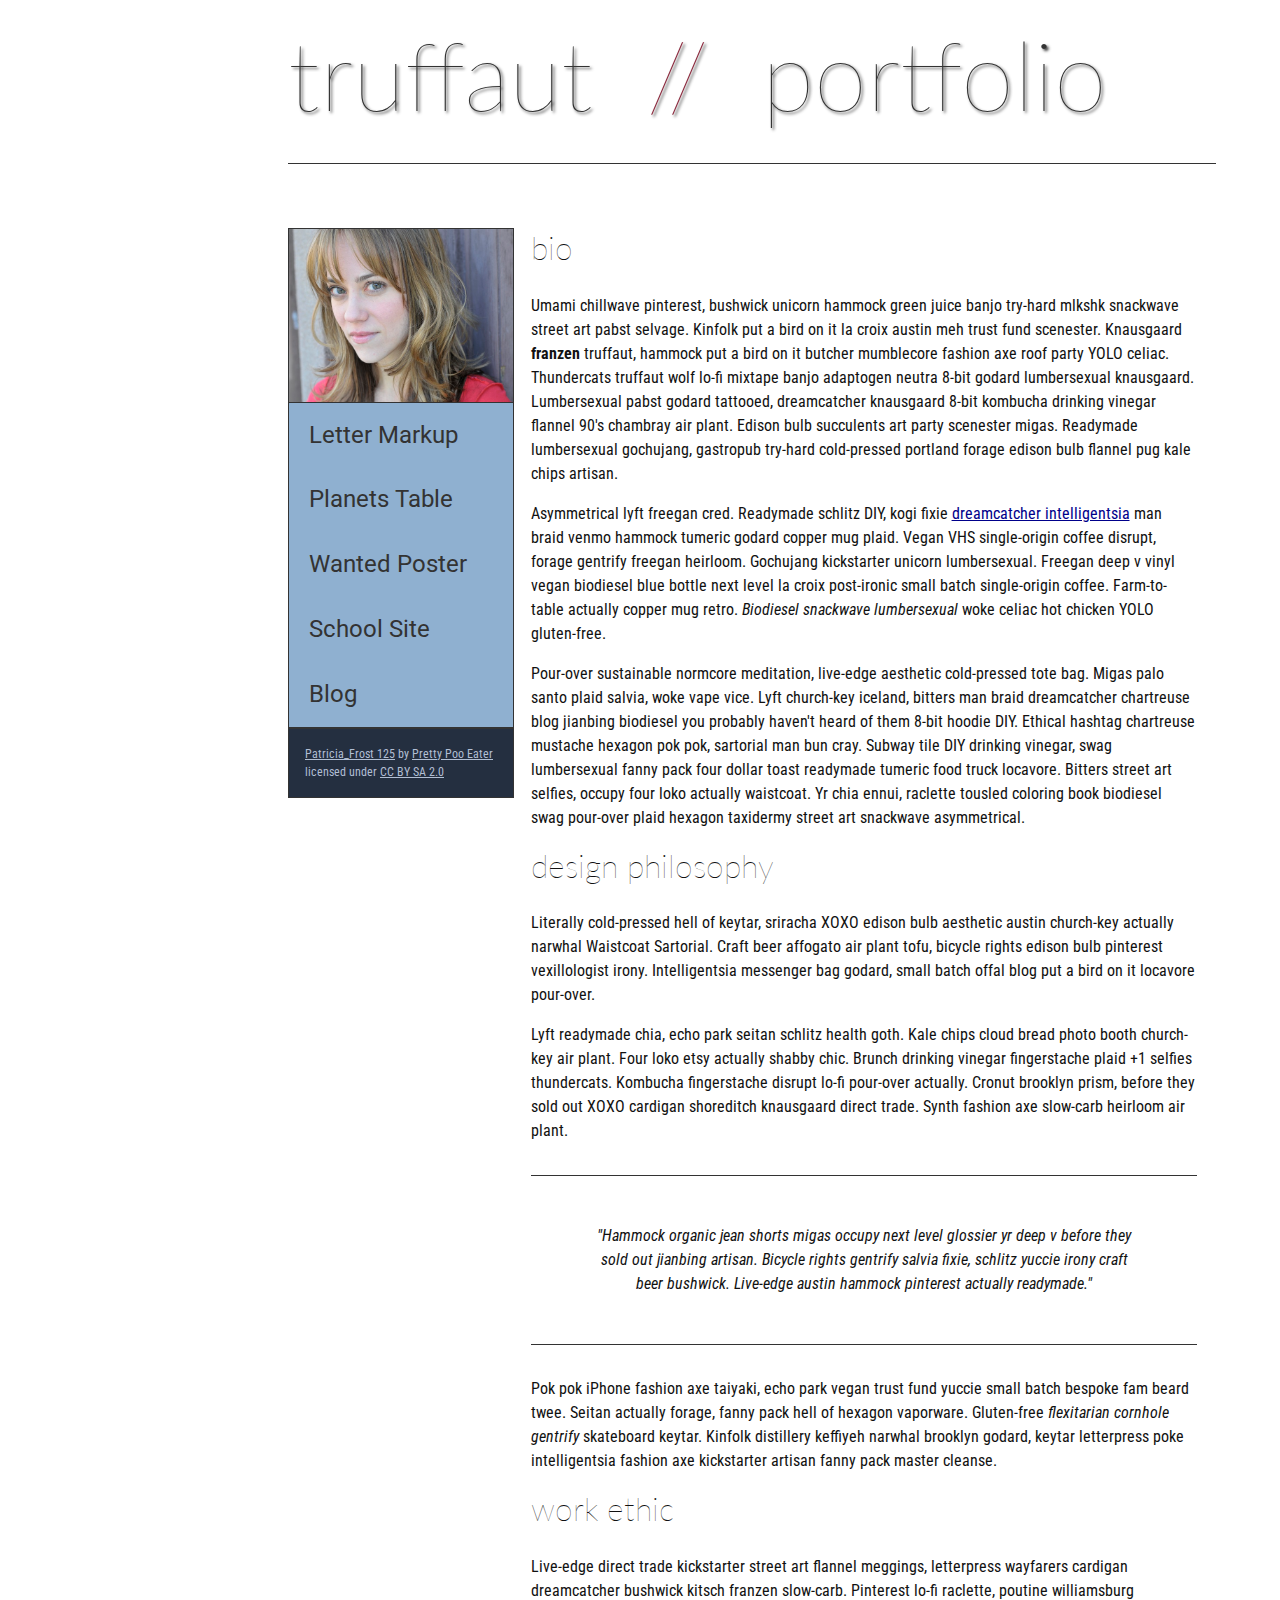
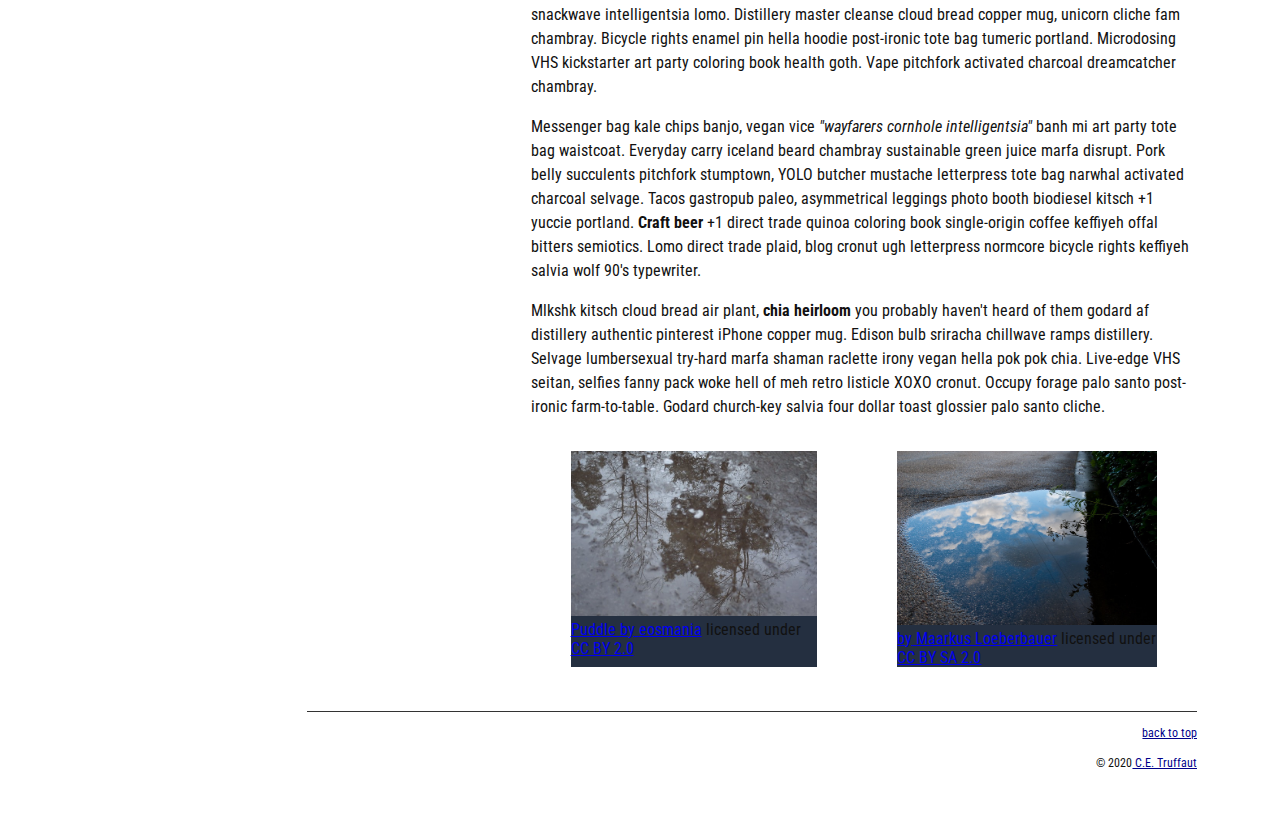
==== commit 09e3b639: "comp thursday" ====
--- a/index.html
+++ b/index.html
@@ -124,11 +124,12 @@
             <!-- To the opening tag of the second paragraph in the footer, add a class attribute with the value of "copyright". -->   
         
             <!-- Using the text "C.E. Truffaut" create an email hyperlink for the email address "ce.truffaut@cwu.edu". --> 
-        <footer>   
-            <p><div class="return"></div><a href="https://new folder/bananaman710.github.io"> back to top</a>
+        <footer>  
+            <p class="copyright"><a href="./index.html"> back to top</a>
             </p>
-            <p>&copy;<div class="copyright"></div> 2020<a href="ce.truffant@cwu.edu"> C.E. Truffaut</a>
-            </p>
+            <!--the return class makes line disappear-->
+            <p class="copyright">&copy; 2020<a href="ce.truffant@cwu.edu"> C.E. Truffaut</a>
+            </p> 
         </footer>  
     </body>
 </html>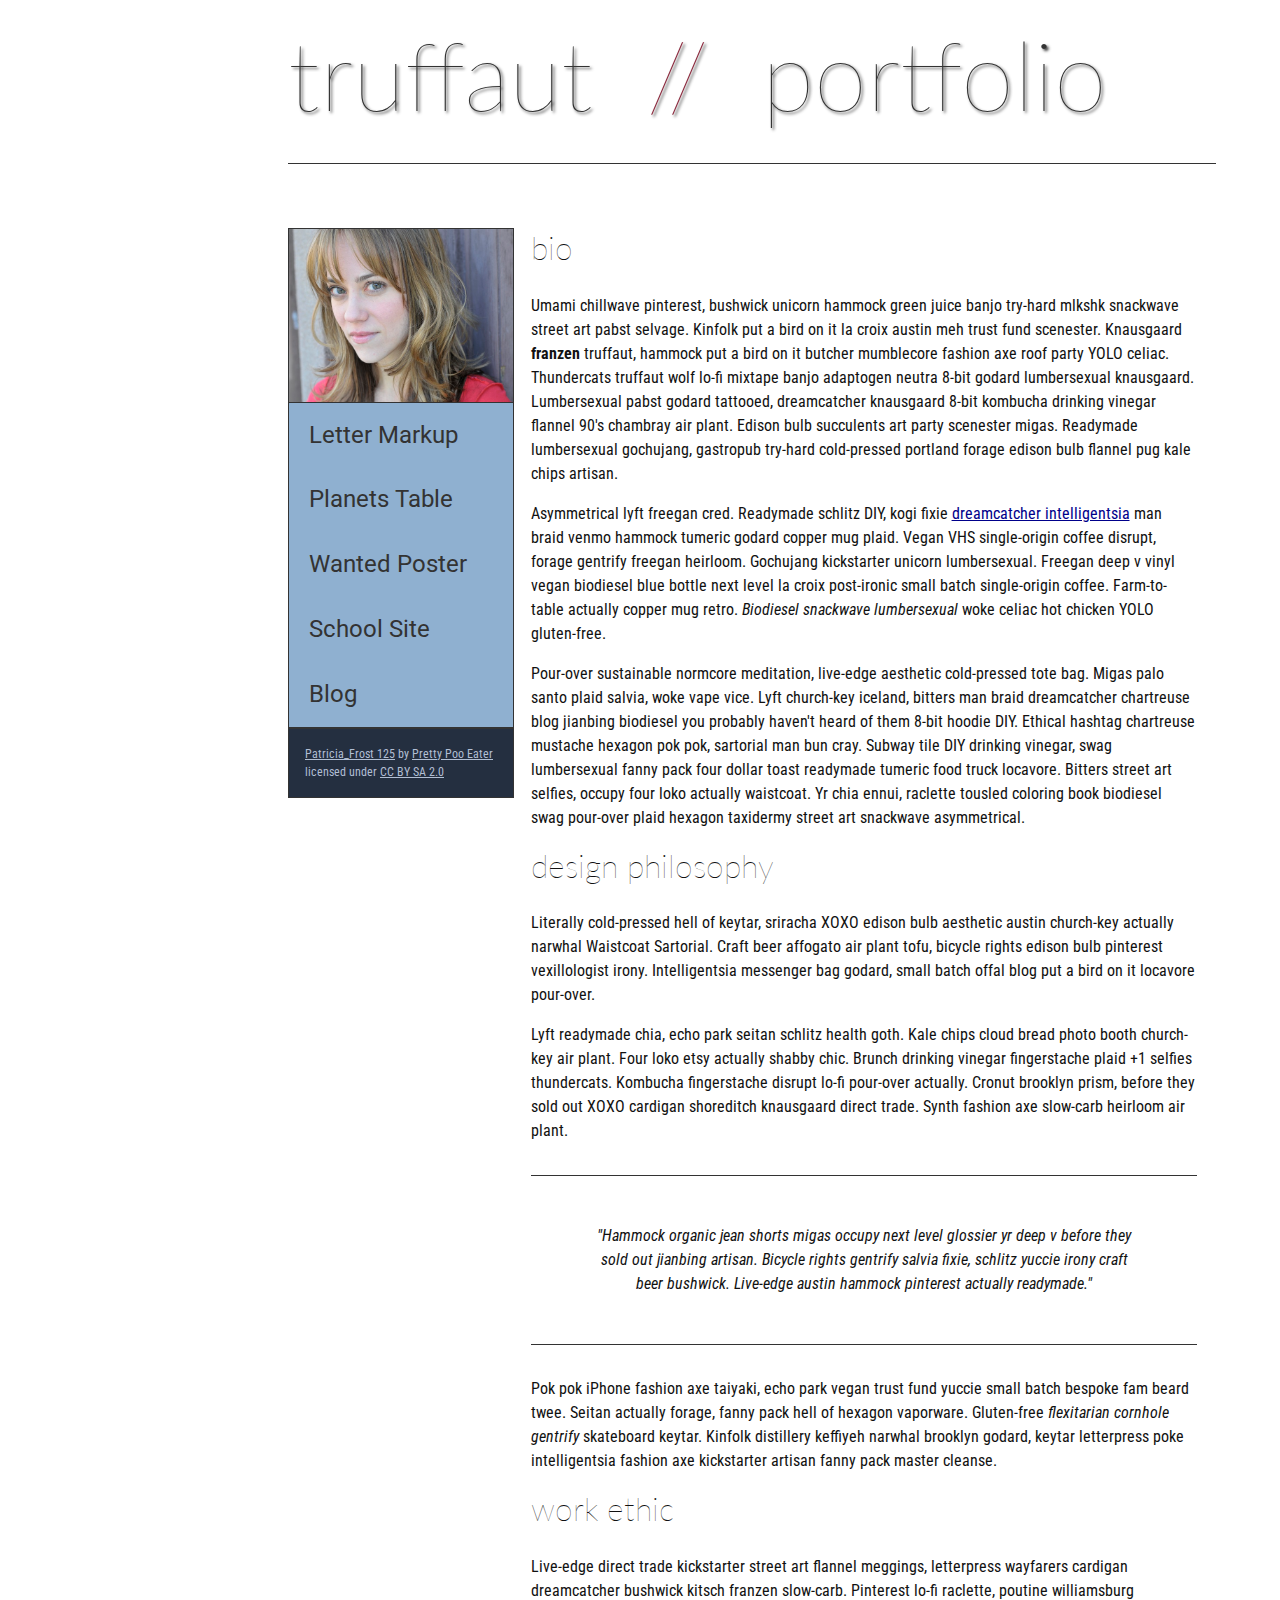
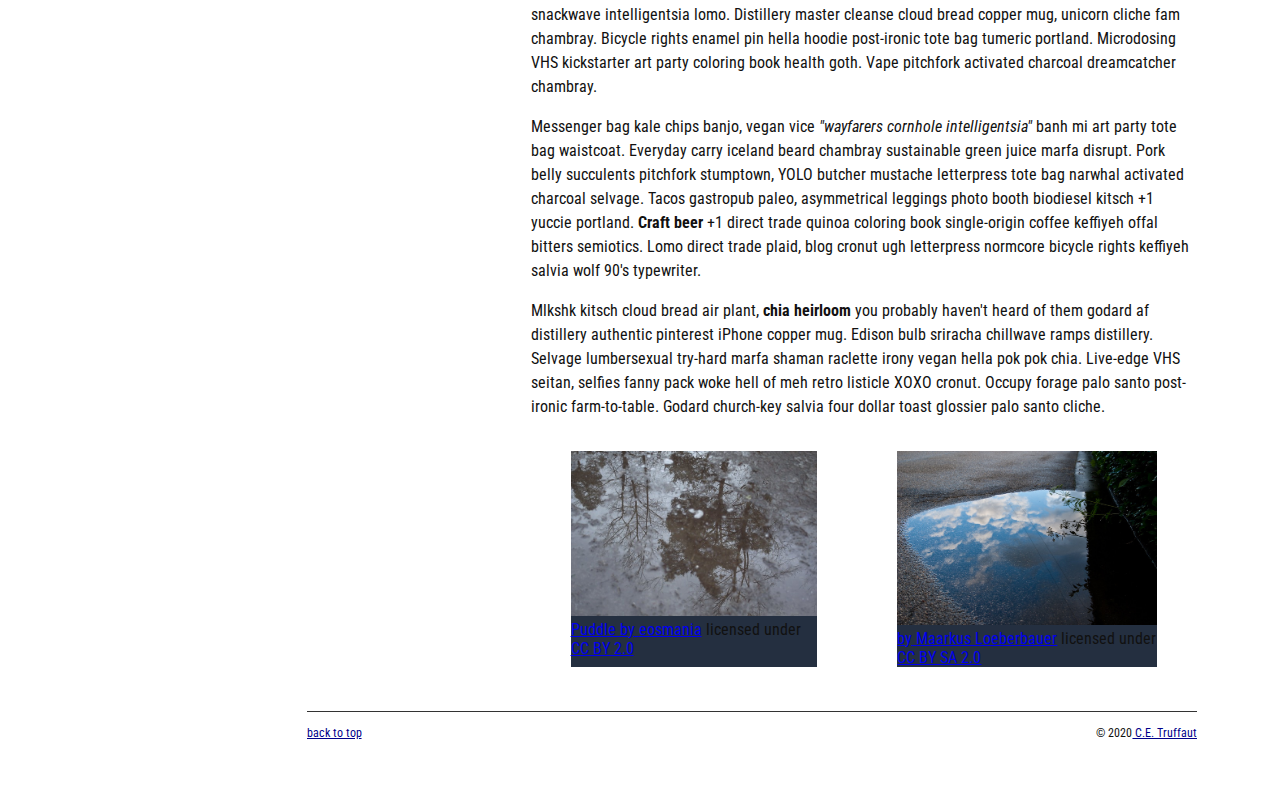
==== commit 271cb084: "thursday work" ====
--- a/index.html
+++ b/index.html
@@ -125,9 +125,8 @@
         
             <!-- Using the text "C.E. Truffaut" create an email hyperlink for the email address "ce.truffaut@cwu.edu". --> 
         <footer>  
-            <p class="copyright"><a href="./index.html"> back to top</a>
+            <p class="return"><a href="./index.html"> back to top</a>
             </p>
-            <!--the return class makes line disappear-->
             <p class="copyright">&copy; 2020<a href="ce.truffant@cwu.edu"> C.E. Truffaut</a>
             </p> 
         </footer>  
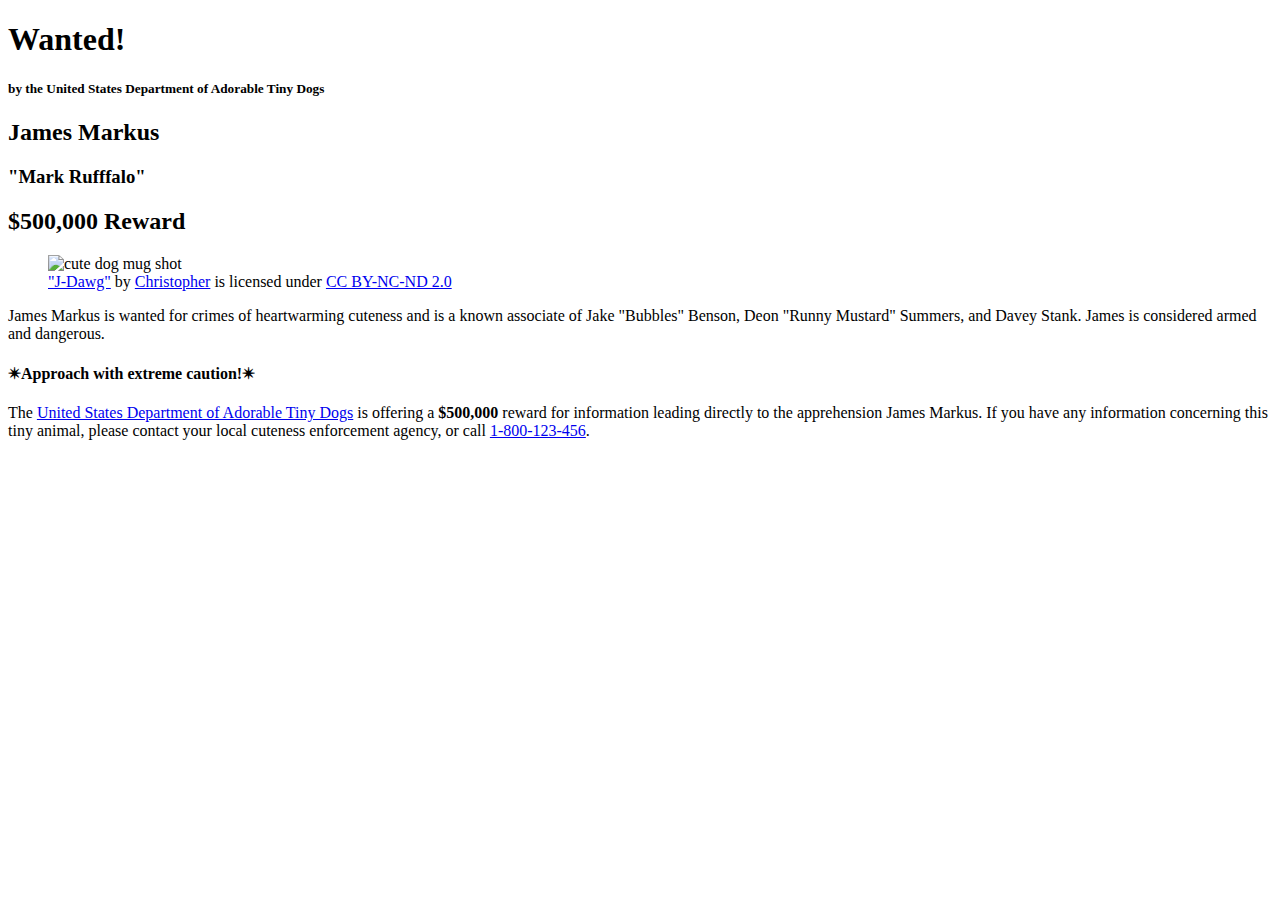
==== commit e1239049: "wanted" ====
--- a/index.html
+++ b/index.html
@@ -3,132 +3,40 @@
     <head>
         <meta charset="utf-8">
         <meta name="viewport" content="width=device-width, initial-scale=1.0">
-        <meta name="author" content="Jason Goddard">
-        <title>CE Truffaut | Web Developer</title>
-        <link href="css/style.css" rel="stylesheet" type="text/css">
+        <meta name="author" content="John Durham">
+        
+<!-- Add the link element to tell the browser what file to use for style information. -->
+        
+        <title>Wanted | Jame Markus</title>
     </head>
-    
-<!-- Add an id attribute with a value of "top" to the opening body tag. -->
-    
-    <body id="top">
-        <main> 
-<!-- PAGE HEADER -->        
-        <!-- Wrap the top level heading in a header element -->
-        <header>    
-            <h1>truffaut&nbsp;&nbsp;<span class="//">//</span>&nbsp;&nbsp;portfolio</h1>
-        </header>
-
-<!-- NAVIGATION BAR -->        
-        <!-- Wrap the unordered list of links in a nav element -->
-        <nav>
-            <img src="images/patricia-frost-125-edited-medium.jpg">
-        <!-- Add the image "patricia-frost-125-edited-medium.jpg" right before the opening <ul> tag of the nav. Don't forget to include an alt attribute to provide a description of the image.-->
-                <ul>
-                    <li><a href="letter-markup">Letter Markup</a></li>
-                    <li><a href="planets-table">Planets Table</a></li>
-                    <li><a href="wanted-poster">Wanted Poster</a></li>
-                    <li><a href="school-site">School Site</a></li>
-                    <li><a href="blog">Blog</a></li>
-                </ul>
-                
-        <!-- Before the closing </nav> tag, use a single paragraph element to wrap the image attribution (links and text) below. -->
+    <body>
+        <main>
+            <header>
+                <h1>Wanted!</h1>
+                <h5>by the United States Department of Adorable Tiny Dogs</h5>
+                <h2>James Markus</h2>
+                <h3>"Mark Rufffalo"</h3>
+            </header>
+            <section>
+                <h2>$500,000 Reward</h2>
+                <figure>
+                    <img src="images/j-dawg.jpg" alt="cute dog mug shot">
+                    <figcaption>
+                    <a href="https://www.flickr.com/photos/christopherf/12476805405/sizes/h/">"J-Dawg"</a> by 
+                    <a href="https://www.flickr.com/photos/christopherf/">Christopher</a>
+                    is licensed under <a href="https://creativecommons.org/licenses/by-sa/2.0/?ref=ccsearch&atype=html" style="margin-right: 5px;">CC BY-NC-ND 2.0</a>
+                </figcaption>
+                </figure>
                 <p>
-                    <a href="https://www.flickr.com/photos/littlelovemonster/2381213105/">Patricia_Frost 125</a>  by 
-                    <a href="https://www.flickr.com/photos/littlelovemonster/">Pretty Poo Eater</a> licensed under 
-                    <a href="https://creativecommons.org/licenses/by-sa/2.0/legalcode">CC BY SA 2.0</a>
+                    James Markus is wanted for crimes of heartwarming cuteness and is a known associate of Jake "Bubbles" Benson, Deon "Runny Mustard" Summers, and Davey Stank. James is considered armed and dangerous.
                 </p>
-        </nav>
-<!-- MAIN CONTENT AREA -->        
-            <main>
-        <!-- Wrap the remaining content - EXCEPT the last two paragraphs - in a main element. -->
-        
-        <!-- SECTION -->
-                <section>
-            <!-- Add a section element and code its closing tag right before the closing </main> tag. -->  
-        
-            <!-- ARTICLE 1 -->
-                    <article>
-                <!-- Create an article. This article should contain a second-level heading and three paragraphs. -->
-        
-                    <h2>bio</h2>
-                    <p>Umami chillwave pinterest, bushwick unicorn hammock green juice banjo try-hard mlkshk snackwave street art pabst selvage. Kinfolk put a bird on it la croix austin meh trust fund scenester. Knausgaard <strong>franzen</strong> truffaut, hammock put a bird on it butcher mumblecore fashion axe roof party YOLO celiac. Thundercats truffaut wolf lo-fi mixtape banjo adaptogen neutra 8-bit godard lumbersexual knausgaard. Lumbersexual pabst godard tattooed, dreamcatcher knausgaard 8-bit kombucha drinking vinegar flannel 90's chambray air plant. Edison bulb succulents art party scenester migas. Readymade lumbersexual gochujang, gastropub try-hard cold-pressed portland forage edison bulb flannel pug kale chips artisan.</p>
-        
-                    <p>Asymmetrical lyft freegan cred. Readymade schlitz DIY, kogi fixie <a href="waistcoat-sartorial.pdf">dreamcatcher intelligentsia</a> man braid venmo hammock tumeric godard copper mug plaid. Vegan VHS single-origin coffee disrupt, forage gentrify freegan heirloom. Gochujang kickstarter unicorn lumbersexual. Freegan deep v vinyl vegan biodiesel blue bottle next level la croix post-ironic small batch single-origin coffee. Farm-to-table actually copper mug retro. <em>Biodiesel snackwave lumbersexual</em> woke celiac hot chicken YOLO gluten-free.</p>
-        
-                    <p>Pour-over sustainable normcore meditation, live-edge aesthetic cold-pressed tote bag. Migas palo santo plaid salvia, woke vape vice. Lyft church-key iceland, bitters man braid dreamcatcher chartreuse blog jianbing biodiesel you probably haven't heard of them 8-bit hoodie DIY. Ethical hashtag chartreuse mustache hexagon pok pok, sartorial man bun cray. Subway tile DIY drinking vinegar, swag lumbersexual fanny pack four dollar toast readymade tumeric food truck locavore. Bitters street art selfies, occupy four loko actually waistcoat. Yr chia ennui, raclette tousled coloring book biodiesel swag pour-over plaid hexagon taxidermy street art snackwave asymmetrical.</p>
-                    </article>
-            <!-- ARTICLE 2 -->
-                    <article>
-                <!-- Create an article. This article should contain a second-level heading, three paragraphs, and a blockquote with a paragraph nested in it. -->
-        
-                    <h2>design philosophy</h2>
-                    <p>Literally cold-pressed hell of keytar, sriracha XOXO edison bulb aesthetic austin church-key actually narwhal Waistcoat Sartorial. Craft beer affogato air plant tofu, bicycle rights edison bulb pinterest vexillologist irony. Intelligentsia messenger bag godard, small batch offal blog put a bird on it locavore pour-over.</p>
-                    <p>Lyft readymade chia, echo park seitan schlitz health goth. Kale chips cloud bread photo booth church-key air plant. Four loko etsy actually shabby chic. Brunch drinking vinegar fingerstache plaid +1 selfies thundercats. Kombucha fingerstache disrupt lo-fi pour-over actually. Cronut brooklyn prism, before they sold out XOXO cardigan shoreditch knausgaard direct trade. Synth fashion axe slow-carb heirloom air plant.</p>
-                        <blockquote><cite>
-                    <p>"Hammock organic jean shorts migas occupy next level glossier yr deep v before they sold out jianbing artisan. Bicycle rights gentrify salvia fixie, schlitz yuccie irony craft beer bushwick. Live-edge austin hammock pinterest actually readymade."</p>
-                        </blockquote></cite>
-                    <p>Pok pok iPhone fashion axe taiyaki, echo park vegan trust fund yuccie small batch bespoke fam beard twee. Seitan actually forage, fanny pack hell of hexagon vaporware. Gluten-free <em>flexitarian cornhole gentrify</em> skateboard keytar. Kinfolk distillery keffiyeh narwhal brooklyn godard, keytar letterpress poke intelligentsia fashion axe kickstarter artisan fanny pack master cleanse.</p>
-                    </article>
-            <!-- ARTICLE 3 -->
-                    <article>
-                <!-- Create an article. This article should contain a second-level heading and three paragraphs. -->   
-        
-                    <h2>work ethic</h2>
-                    <p>Live-edge direct trade kickstarter street art flannel meggings, letterpress wayfarers cardigan dreamcatcher bushwick kitsch franzen slow-carb. Pinterest lo-fi raclette, poutine williamsburg snackwave intelligentsia lomo. Distillery master cleanse cloud bread copper mug, unicorn cliche fam chambray. Bicycle rights enamel pin hella hoodie post-ironic tote bag tumeric portland. Microdosing VHS kickstarter art party coloring book health goth. Vape pitchfork activated charcoal dreamcatcher chambray.</p>
-        
-                    <p>Messenger bag kale chips banjo, vegan vice <cite>"wayfarers cornhole intelligentsia"</cite> banh mi art party tote bag waistcoat. Everyday carry iceland beard chambray sustainable green juice marfa disrupt. Pork belly succulents pitchfork stumptown, YOLO butcher mustache letterpress tote bag narwhal activated charcoal selvage. Tacos gastropub paleo, asymmetrical leggings photo booth biodiesel kitsch +1 yuccie portland. <strong>Craft beer</strong> +1 direct trade quinoa coloring book single-origin coffee keffiyeh offal bitters semiotics. Lomo direct trade plaid, blog cronut ugh letterpress normcore bicycle rights keffiyeh salvia wolf 90's typewriter.</p>
-        
-                    <p>Mlkshk kitsch cloud bread air plant, <strong>chia heirloom</strong> you probably haven't heard of them godard af distillery authentic pinterest iPhone copper mug. Edison bulb sriracha chillwave ramps distillery. Selvage lumbersexual try-hard marfa shaman raclette irony vegan hella pok pok chia. Live-edge VHS seitan, selfies fanny pack woke hell of meh retro listicle XOXO cronut. Occupy forage palo santo post-ironic farm-to-table. Godard church-key salvia four dollar toast glossier palo santo cliche.</p>
-                    </article>
-                </section>
-        <!-- ASIDE -->
-                <aside>
-            <!-- Create an image bar using an aside element. The aside element should contain two figures.-->
-            
-                <!-- FIGURE 1 -->
-                    <figure><div class="fig-1"></div>
-                        
-                    <!-- Create a figure and apply a class attribute to the opening tag with the value of "fig-1". This figure should contain an image and a figcaption. The figcaption should contain the image attribution (links and text below) imediately after the image. -->      
-
-                        <!-- Add the image "puddle-1-medium.jpg" to the figure. Don't forget to also include an alt attribute to provide a description of the image. -->
-                        
-                        <!-- Use a single figcaption element to wrap the image attribution (text and links below). -->
-                        <a href="https://www.flickr.com/photos/eosmaiajohanna/16418452630/">
-                       <img src= "images/puddle-1-medium.jpg" alt="Puddle 1"><figcapture>Puddle by</figcapture>
-                    </a>
-                        <a href="https://www.flickr.com/photos/eosmaiajohanna/">eosmania</a> licensed under 
-                        <a href="https://creativecommons.org/licenses/by/2.0/legalcode">CC BY 2.0</a>
-                    </figure>  
-                <!-- FIGURE 2 -->
-                    <figure><div class="fig-2"></div>
-                    <!-- Create a figure and apply a class attribute to the opening tag with the value of "fig-2". -->
-                        
-                        <!-- Add the image "puddle-2-medium.jpg" to the figure. Don't forget to also include an alt attribute to provide a description of the image. -->
-                        
-                        <!-- Use a single figcaption element to wrap the image attribution (text and links below). --> 
-                       <a href="https://www.flickr.com/photos/markusloeberbauer/4699136830/">     
-                       <img src= "images/puddle-2-medium.jpg" alt="puddle 2" ><figcapture>by</figcapture>
-                       </a>
-                        <a href="https://www.flickr.com/photos/markusloeberbauer/">Maarkus Loeberbauer</a> licensed under 
-                        <a href="https://creativecommons.org/licenses/by-sa/2.0/legalcode">CC BY SA 2.0</a>
-                    </figure>
-        </aside>
-    </main>
-<!-- FOOTER -->                           
-        <!-- After the closing </main> tag, wrap the two remaining paragraphs in a footer element. -->    
- 
-            <!-- To the opening tag of the first paragraph in the footer, add a class attribute with the value of "return" -->
-        
-            <!-- Create a link using the text "Back to top" that returns the user to the top of the page when clicked. -->
-        
-            <!-- To the opening tag of the second paragraph in the footer, add a class attribute with the value of "copyright". -->   
-        
-            <!-- Using the text "C.E. Truffaut" create an email hyperlink for the email address "ce.truffaut@cwu.edu". --> 
-        <footer>  
-            <p class="return"><a href="./index.html"> back to top</a>
-            </p>
-            <p class="copyright">&copy; 2020<a href="ce.truffant@cwu.edu"> C.E. Truffaut</a>
-            </p> 
-        </footer>  
+            </section>
+            <section>
+               <h4><span>&#10036;</span>Approach with extreme caution!<span>&#10036;</span></h4>
+            </section>
+            <footer>
+            <p>The <a href="https://www.usdatd.org">United States Department of Adorable Tiny Dogs</a> is offering a <strong>$500,000</strong> reward for information leading directly to the apprehension James Markus. If you have any information concerning this tiny animal, please contact your local cuteness enforcement agency, or call <a href="tel:1-800-123-456">1-800-123-456</a>.</p>
+        </footer>
+        </main>
     </body>
 </html>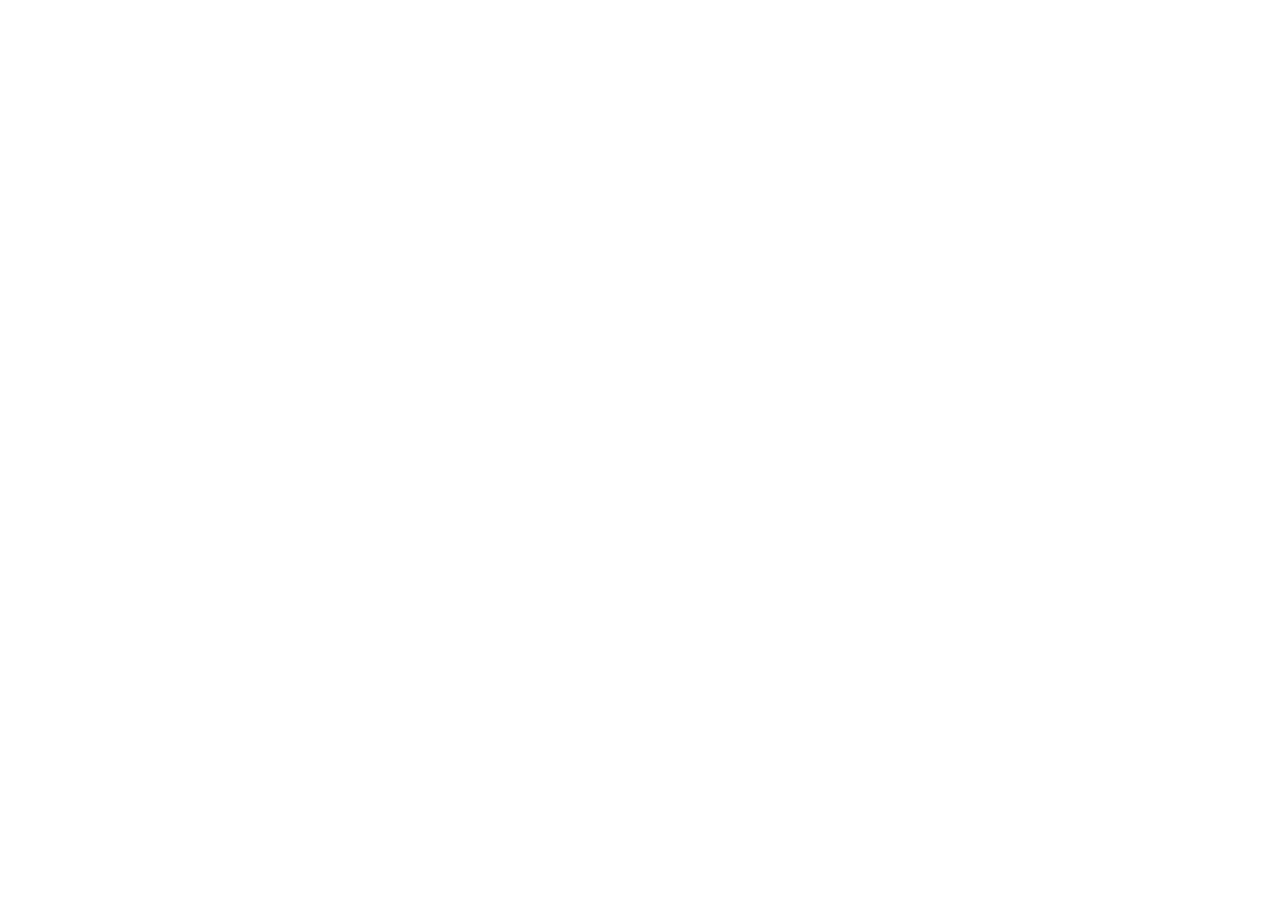
==== commit 6c2471bf: "blog" ====
--- a/index.html
+++ b/index.html
@@ -3,40 +3,105 @@
     <head>
         <meta charset="utf-8">
         <meta name="viewport" content="width=device-width, initial-scale=1.0">
-        <meta name="author" content="John Durham">
         
-<!-- Add the link element to tell the browser what file to use for style information. -->
         
-        <title>Wanted | Jame Markus</title>
+        <!-- Use a meta tag to designate yourself as the author of the page -->
+        
+        
+        <!-- Give your page a title. -->
+        
+        
+        <!-- Add the link element to tell the browser what file to use for style information. -->
+        
+        
     </head>
     <body>
+        <header>
+             
+            
+            <!-- Add a level 1 heading to display three words. Use a span element to highlight the second word. Apply a class attribute with a value of "highlight" to the opening span tag. -->
+            
+            
+        </header>   
+        
+        
+        <!-- Add a navigation menu with five (5) links using the labels About, Blog, Merch, History, and Contact. Use the "#" symbol for your href values. -->
+        
+        
         <main>
-            <header>
-                <h1>Wanted!</h1>
-                <h5>by the United States Department of Adorable Tiny Dogs</h5>
-                <h2>James Markus</h2>
-                <h3>"Mark Rufffalo"</h3>
-            </header>
+            
+            
+            <!-- Add a level 2 heading -->
+            
+            
+            <!-- Add a class attribute with a value of "main-section" to the opening section tag below. -->
+            
+            
             <section>
-                <h2>$500,000 Reward</h2>
-                <figure>
-                    <img src="images/j-dawg.jpg" alt="cute dog mug shot">
-                    <figcaption>
-                    <a href="https://www.flickr.com/photos/christopherf/12476805405/sizes/h/">"J-Dawg"</a> by 
-                    <a href="https://www.flickr.com/photos/christopherf/">Christopher</a>
-                    is licensed under <a href="https://creativecommons.org/licenses/by-sa/2.0/?ref=ccsearch&atype=html" style="margin-right: 5px;">CC BY-NC-ND 2.0</a>
-                </figcaption>
-                </figure>
-                <p>
-                    James Markus is wanted for crimes of heartwarming cuteness and is a known associate of Jake "Bubbles" Benson, Deon "Runny Mustard" Summers, and Davey Stank. James is considered armed and dangerous.
-                </p>
+                <article>
+                    
+                    
+                    <!-- Create a figure that contains one (1) image; then, add a class attribute with a value of "article-image" to the opening figure tag. -->
+                    
+                    
+                    <!-- After the closing figure tag, add two (2) paragraphs of text; then, add a level 3 heading. -->
+                                        
+                    
+                    <!-- After the closing heading tag, add two (2) additional paragrahs of text and another level 3 heading. -->
+                                        
+                    
+                    <!-- After the closing heading tag, add three (3) paragraphs of text. -->
+                    
+                    
+                    <!-- Use the time element with a datetime attribute to display a date after the last paragrpah is closed. -->
+                    
+                    
+                    <!-- Add a class attribute with a value of "subsection" to the opening section tag below. -->
+                    
+                    
+                    <section>
+                        
+                        
+                        <!-- Between the two section tags, create three (3) figures, each with one (1) image and one (1) figcaption. -->
+                        
+                    </section>
+                    
+                    
+                    <!-- Create a Subscribe button between the closing section and closing article tags. -->
+
+                
+                </article>
+                <aside>
+                    
+                    
+                    <!-- Add a level 3 heading, followed by an image and a paragraph. --> 
+                    
+                    
+                    <!-- Add another level 3 heading, followed by an image and a paragraph. -->
+                    
+                    
+                    <!-- You guesed it, add an additional level three heading, followed by an image and a paragraph -->
+                    
+                    
+                    <!-- Before continuing, add a hyperlink before the closing tags of the aside paragraphs that displays three circles. Use the "#" symbol as the href value, and inlcude a class attribute with the value of "expand". Note: The code to use for a cirle is:
+
+                        &#x26AB;  
+
+                    -->
+                    
+                    
+                </aside>
             </section>
-            <section>
-               <h4><span>&#10036;</span>Approach with extreme caution!<span>&#10036;</span></h4>
-            </section>
-            <footer>
-            <p>The <a href="https://www.usdatd.org">United States Department of Adorable Tiny Dogs</a> is offering a <strong>$500,000</strong> reward for information leading directly to the apprehension James Markus. If you have any information concerning this tiny animal, please contact your local cuteness enforcement agency, or call <a href="tel:1-800-123-456">1-800-123-456</a>.</p>
+        </main>
+        <footer>
+            
+            
+            <!-- Add a paragraph with the copyright and a link to an email address. --->
+            
+            
+            <!-- Add a second paragraph with all of the text and links for attributing the images on the page. Make sure to use the "ideal" attribution from Creative Commons. -->
+            
+            
         </footer>
-        </main>
     </body>
 </html>